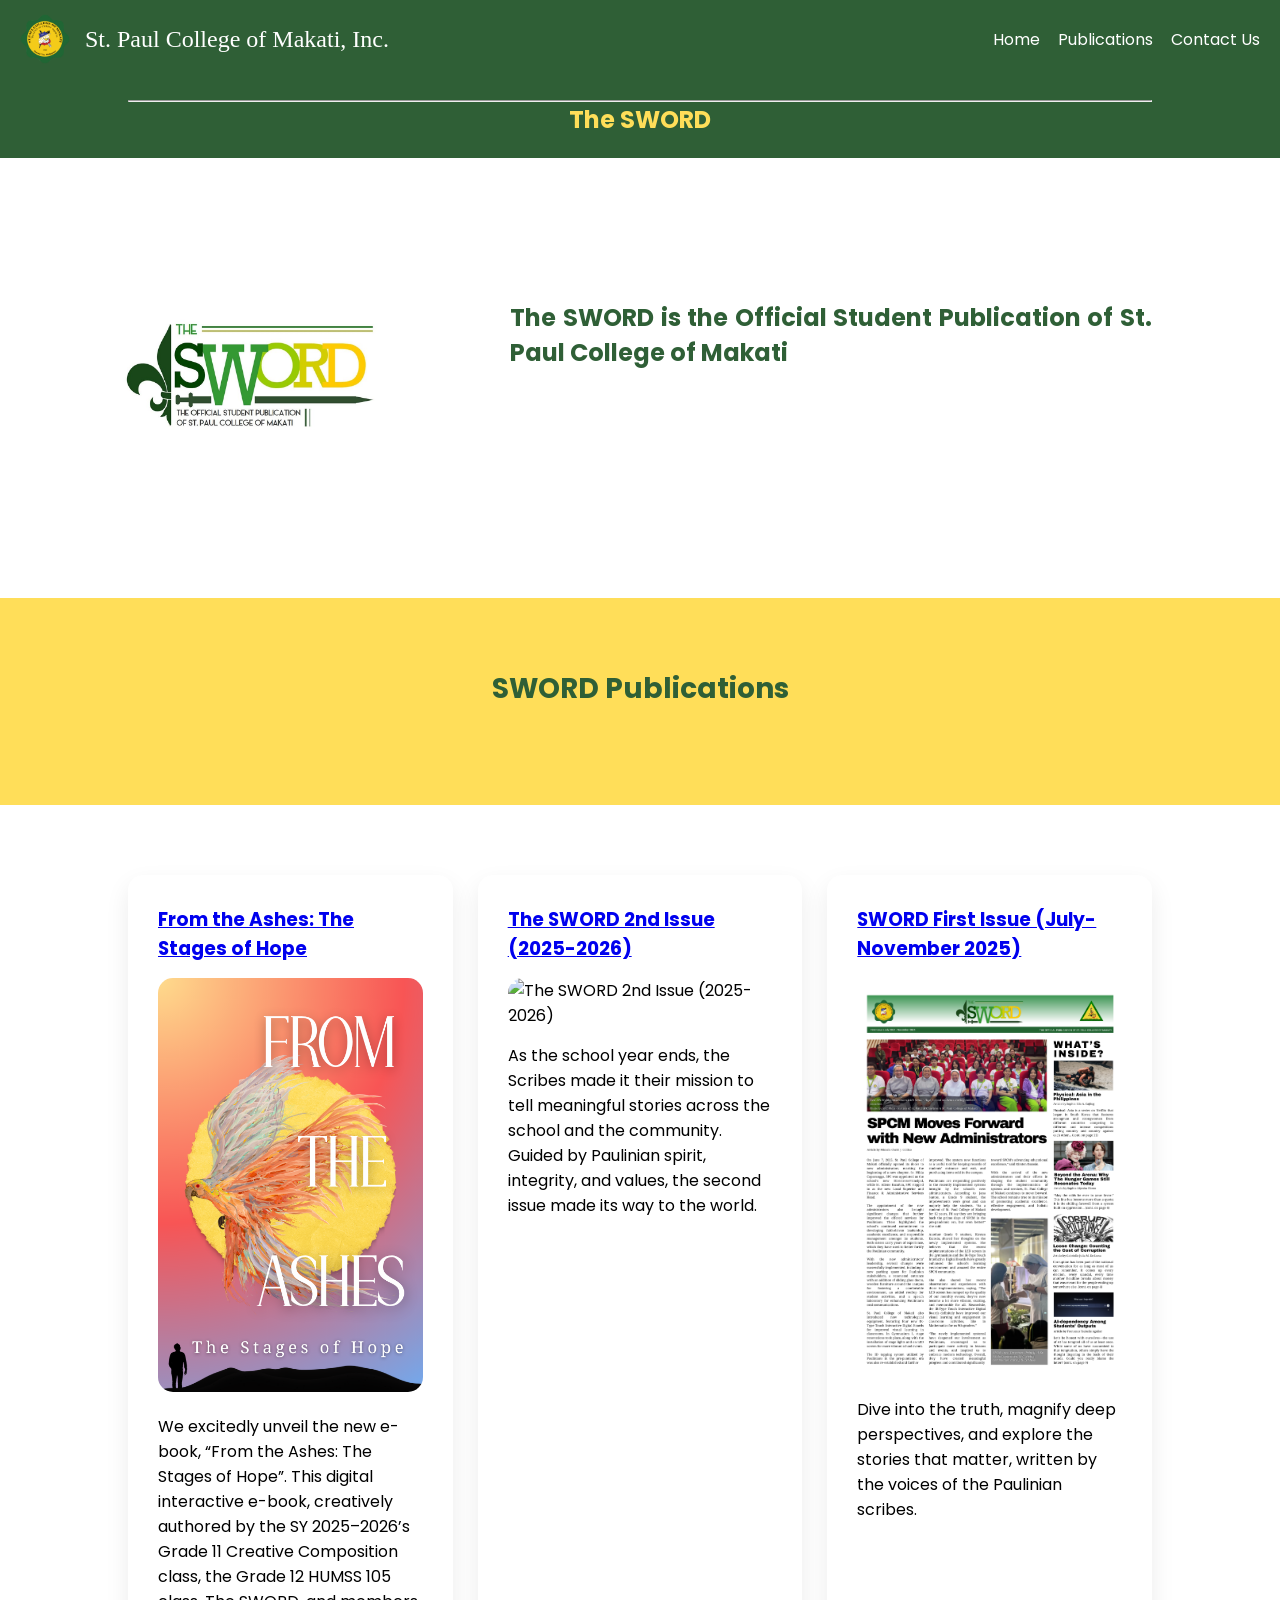
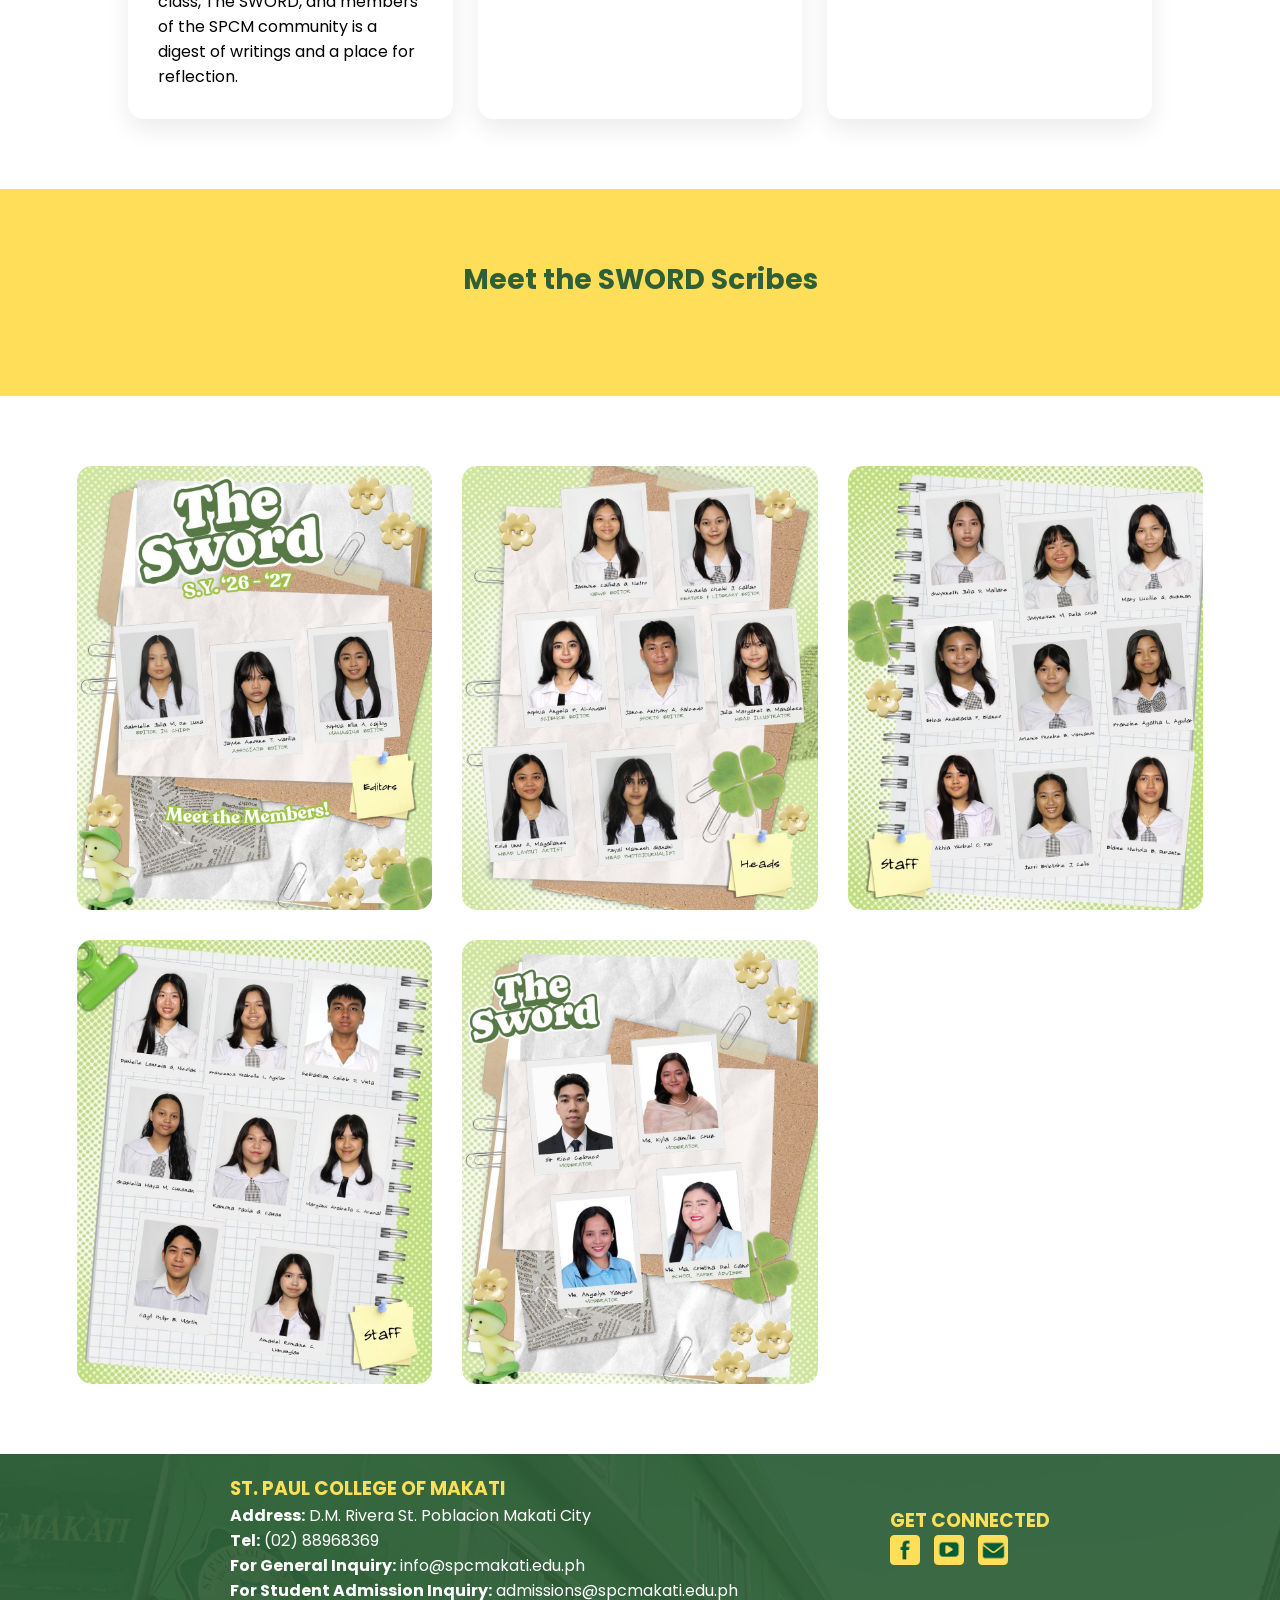
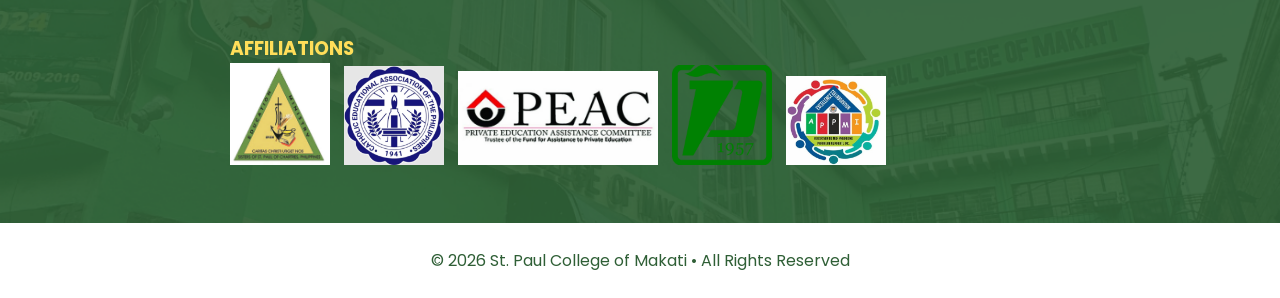
==== index.html @ dee48c4f "Update" ====
<!DOCTYPE html>
<html lang="en">

<head>
    <link rel="shortcut icon" href="images/Logos/SPCM_logo.png" type="image/png">
    <meta charset="UTF-8">
    <meta name="viewport" content="width=device-width, initial-scale=1.0">
    <title>ST. PAUL COLLEGE OF MAKATI</title>

    <link href="https://cdn.jsdelivr.net/npm/fullcalendar@6.1.11/index.global.min.css" rel="stylesheet">
    <script src="https://cdn.jsdelivr.net/npm/fullcalendar@6.1.11/index.global.min.js"></script>
    <link href="https://fonts.googleapis.com/css2?family=Poppins:wght@300;400;500;600;700&display=swap"
        rel="stylesheet">
    <link rel="stylesheet" href="css/slidescrollimages.css">
    <link rel="stylesheet" href="css/navbar.css">
    <link rel="stylesheet" href="css/main.css">
    <link rel="stylesheet" href="css/calendar.css">
    <script src="js/slidescrollimages.js" defer></script>
    <script src="js/slidescrollimages.js" defer></script>
    <script type="module" src="js/calendar.js" defer></script>
    <script src="js/main.js" defer></script>

</head>

<body>

    <nav>

        <div class="logo">
            <img src="images/Logos/SPCM_logo.png" alt="St. Paul College of Makati Logo">
            <a href="#">
                <h2 class="spcmnav">St. Paul College of Makati, Inc.</h2>
            </a>
        </div>

        <div class="menu-toggle" onclick="toggleMenu()">
            ☰
        </div>

        <ul class="navUL">
            <li><a href="#">Home</a></li>
            
            <li><a href="index.html">Publications</a></li>
            
            <li><a href="Contact.html">Contact Us</a></li>
        </ul>

    </nav>

    <section class="greenbg topsection">
        <hr>
        <h1 class="textyellow centertext">The SWORD</h1>
    </section>

    <section class="sectionflex_seal">
        <div class="image-container_seal">
            <img src="images/Logos/SWORD.jpg" class="imgseal_seal" alt="The School Seal">
        </div>

        <h1 class="textgreen_seal">The SWORD is the Official Student Publication of St. Paul College of Makati </h1>
    </section>

    <section class="yellowbg">
        <h3 class="maincaption textgreen">SWORD Publications</h3>
    </section>

    <section>
        <div class="cards">

            <div class="card">
                <h3><a href="./sword/CCOM_E-BOOK.html">From the Ashes: The Stages of Hope</a></h3>
                <img class="card-sisters-img" src="sword/CCOM_E-BOOK/1.png" alt="From The Ashes">
                <p>We excitedly unveil the new e-book, “From the Ashes: The Stages of Hope”. This digital interactive
                    e-book, creatively authored by the SY 2025–2026’s Grade 11 Creative Composition class, the Grade 12
                    HUMSS 105 class, The SWORD, and members of the SPCM community is a digest of writings and a place
                    for reflection. </p>
            </div>

            <div class="card">
                <h3><a href="./sword/The_SWORD_2nd_Issue_25-26.html">The SWORD 2nd Issue (2025-2026)</a></h3>
                <img class="card-sisters-img" src="sword/The_SWORD_2nd_Issue_'25-'26/1.png"
                    alt="The SWORD 2nd Issue (2025-2026)">
                <p>As the school year ends, the Scribes made it their mission to tell meaningful stories across the
                    school and the community. Guided by Paulinian spirit, integrity, and values, the second issue made
                    its way to the world.</p>
            </div>

            <div class="card">
                <h3><a href="./sword/The_SWORD_First_Issue_25-26.html">SWORD First Issue (July-November 2025)</a></h3>
                <img class="card-sisters-img" src="sword/The_SWORD_First_Issue_'25-'26/1.png"
                    alt="SWORD First Issue (July-November 2025) ">
                <p>Dive into the truth, magnify deep perspectives, and explore the stories that matter, written by the
                    voices of the Paulinian scribes.</p>
            </div>

        </div>
    </section>

    <section class="yellowbg">
        <h3 class="maincaption textgreen">Meet the SWORD Scribes</h3>
    </section>

    <section class="sword-scribes-section">

        <div class="sword-gallery">

            <img src="images/sword_team/meet-the-sword-1.jpg"
                class="sword-gallery-img" alt="SWORD Scribes 1">

            <img src="images/sword_team/meet-the-sword-2.jpg"
                class="sword-gallery-img" alt="SWORD Scribes 2">

            <img src="images/sword_team/meet-the-sword-3.jpg"
                class="sword-gallery-img" alt="SWORD Scribes 3">

            <img src="images/sword_team/meet-the-sword-4.jpg"
                class="sword-gallery-img" alt="SWORD Scribes 4">

            <img src="images/sword_team/meet-the-sword-5.jpg"
                class="sword-gallery-img" alt="SWORD Scribes 5">

        </div>

    </section>

    <!-- IMAGE POPUP -->
    <div id="swordImagePopup" class="sword-popup">

        <span class="sword-popup-close">&times;</span>

        <img class="sword-popup-content" id="swordPopupImage">

    </div>

    <section class="greenbg footersection">

        <div class="leftfooter">
            <h3 class="textyellow">ST. PAUL COLLEGE OF MAKATI</h3>
            <p><b>Address:</b> D.M. Rivera St. Poblacion Makati City</p>

            <p><b>Tel:</b> 
(02) 88968369</p>

            <p><b>For General Inquiry:</b> info@spcmakati.edu.ph</p>

            <p><b>For Student Admission Inquiry:</b> admissions@spcmakati.edu.ph</p>
        </div>

        <div class="rightfooter">
            <h3 class="textyellow">GET CONNECTED</h3>
            <a href="https://www.facebook.com/spcmakati.edu" target="_blank"><img src="images/Logos/facebook.png"
                    alt="Facebook Logo" class="imgfooter"></a>
            <a href="https://www.youtube.com/@StPaulCollegeofMakati" target="_blank"><img src="images/Logos/youtube.png"
                    alt="YouTube Logo" class="imgfooter"></a>
            <a href="mailto:info@spcmakati.edu.ph" target="_blank"><img src="images/Logos/email.png" alt="Email Logo"
                    class="imgfooter"></a>
        </div>

        <div class="leftfooter">
            <h3 class="textyellow">AFFILIATIONS</h3>
            <a href="https://www.spcem.edu.ph/" target="_blank"><img src="images/Logos/affiliations/spcemlogo.jpg"
                    alt="SPCEM Logo" class="imgfooterlogo"></a>
            <a href="https://ceap.org.ph/" target="_blank"><img src="images/Logos/affiliations/ceaplogo.jpeg"
                    alt="CEAP Logo" class="imgfooterlogo"></a>
            <a href="https://peac.org.ph/" target="_blank"><img src="images/Logos/affiliations/peaclogo.jpeg"
                    alt="PEAC Logo" class="imgfooterlogo2"></a>
            <a href="https://paascu.org.ph/" target="_blank"><img src="images/Logos/affiliations/paasculogo.png"
                    alt="PAASCU Logo" class="imgfooterlogo"></a>
            <a href="https://www.facebook.com/groups/152310618460764/" target="_blank"><img
                    src="images/Logos/affiliations/appmlogo.jpeg" alt="APPM Logo" class="imgfooterlogo"></a>
        </div>

    </section>

    <footer>

        © 2026 St. Paul College of Makati • All Rights Reserved

    </footer>

</body>

</html>
---- css/slidescrollimages.css ----
/* Carousel Section */

.carousel-wrapper{
    width:100%;
    padding:70px 8%;
    background:#f5f7fb;
}

.carousel-title{
    text-align:center;
    font-size:40px;
    color:#000000;
    margin-bottom:40px;
}

.slideshow-container{
    position:relative;
    max-width:1100px;
    margin:auto;
    overflow:hidden;
    border-radius:20px;
    box-shadow:0 12px 35px rgba(0,0,0,.15);
}

.mySlides{
    display:none;
}

.carouselimg{
    width:100%;
    height:600px;
    object-fit:cover;
    display:block;
}

.carouselimg_wide{
    width:100%;
    height:300px;
    object-fit:cover;
    display:block;
}

.text{
    position:absolute;
    bottom:0;
    width:100%;
    padding:20px;
    background:rgba(0,0,0,.45);
    color:white;
    text-align:center;
    font-size:18px;
}

.numbertext{
    position:absolute;
    top:15px;
    left:15px;
    color:white;
    background:rgba(0,0,0,.5);
    padding:8px 14px;
    border-radius:20px;
}

.prev,
.next{
    cursor:pointer;
    position:absolute;
    top:50%;
    transform:translateY(-50%);
    color:white;
    font-size:34px;
    font-weight:bold;
    padding:18px;
    background:rgba(0,0,0,.3);
    transition:.3s;
}

.prev{
    left:0;
    border-radius:0 5px 5px 0;
}

.next{
    right:0;
    border-radius:5px 0 0 5px;
}

.prev:hover,
.next:hover{
    background:rgba(0,0,0,.7);
}

.dot{
    cursor:pointer;
    height:15px;
    width:15px;
    margin:0 5px;
    background:#bbb;
    border-radius:50%;
    display:inline-block;
    transition:.3s;
}

.active,
.dot:hover{
    background:#000000;
}

.fade{
    animation:fade .8s;
}

@keyframes fade{
    from{opacity:.4;}
    to{opacity:1;}
}

@media (max-width:768px){

    .carouselimg{
        height:200px;
    }

    .carousel-title{
        font-size:30px;
    }

}
---- css/navbar.css ----
/* Navbar container */
.navbar {
    background: #2f5f36;
    color: white;
    display: flex;
    justify-content: space-between;
    align-items: center;
    padding: 18px 60px;
    position: sticky;
    top: 0;
    z-index: 100;
}

/* Links inside the navbar */
.navbar a {
    color: white;
    text-decoration: none;
    font-weight: 500;
    transition: .3s;
}

/* The dropdown container */
.dropdown {
    float: left;
    overflow: hidden;
}

/* Dropdown button */
.dropdown .dropbtn {
    font-size: 16px;
    border: none;
    outline: none;
    color: white;
    background-color: inherit;
    font-family: inherit;
    /* Important for vertical align on mobile phones */
    margin: 0;
    /* Important for vertical align on mobile phones */
}

/* Add a red background color to navbar links on hover */
.navbar a:hover,
.dropdown:hover .dropbtn {
    color: #ffd54f;
}

/* Dropdown content (hidden by default) */
.dropdown-content {
    display: none;
    position: absolute;
    background-color: #f9f9f9;
    min-width: 160px;
    box-shadow: 0px 8px 16px 0px rgba(0, 0, 0, 0.2);
    z-index: 1;
}

/* Links inside the dropdown */
.dropdown-content a {
    float: none;
    color: black;
    padding: 12px 16px;
    text-decoration: none;
    display: block;
    text-align: left;
}

/* Add a grey background color to dropdown links on hover */
.dropdown-content a:hover {
    background-color: #ddd;
}

/* Show the dropdown menu on hover */
.dropdown:hover .dropdown-content {
    display: block;
}
---- css/main.css ----
@font-face {
    font-family: 'Arial Narrow';
    src:
        url('/fonts/arialnarrow.ttf') format('truetype');
    font-weight: normal;
    font-style: normal;
}

* {
    margin: 0;
    padding: 0;
    box-sizing: border-box;
    font-family: 'Poppins', sans-serif;
}

/* Navigation */

nav {
    background: #2f5f36;
    color: white;
    display: flex;
    justify-content: space-between;
    align-items: center;
    padding: 14px 20px;
    position: sticky;
    top: 0;
    z-index: 100;
    font-size: 5px I !important;
    font-family: 'Arial Narrow', Arial, sans-serif !important;
}

.logo {
    display: flex;
    align-items: center;
    gap: 15px;
}

.logo img {
    width: 50px;
}

.logo h2 {
    font-family: "Old English Text MT", "Gothic", serif;
    font-size: 24px;
    font-weight: 10;
}

nav ul {
    display: flex;
    list-style: none;
    gap: 18px;
}

nav a {
    color: white;
    text-decoration: none;
    font-weight: 400;
    transition: .3s;
}

nav a:hover {
    color: #ffd54f;
}

/* Make dropdown position relative */
.dropdown-content {
    position: absolute;
    background: white;
    min-width: 230px;
    display: none;
    z-index: 1000;
}

.dropdown:hover .dropdown-content {
    display: block;
}

/* Sub Dropdown */

.sub-dropdown {
    position: relative;
}

.sub-dropbtn {
    width: 100%;
    border: none;
    background: white;
    color: #2f5f36;
    text-align: left;
    padding: 12px 18px;
    cursor: pointer;
    font-size: 15px;
}

.sub-dropbtn:hover {
    background: #f2f2f2;
}

.sub-dropdown-content {
    display: none;
    position: absolute;
    top: 0;
    left: 100%;
    min-width: 230px;
    background: white;
    box-shadow: 0 4px 10px rgba(0, 0, 0, .15);
}

.sub-dropdown:hover .sub-dropdown-content {
    display: block;
}

.sub-dropdown-content a {
    display: block;
    padding: 12px 18px;
    color: #000000;
    text-decoration: none;
}

.sub-dropdown-content a:hover {
    background: #f5f5f5;
}

/* ===========================
   MOBILE NAVIGATION
=========================== */

.menu-toggle {
    display: none;
    font-size: 30px;
    color: white;
    cursor: pointer;
    user-select: none;
}

@media (max-width:768px) {

    nav {
        position: relative;
        flex-direction: row;
        justify-content: space-between;
        align-items: center;
        padding: 12px 20px;
    }

    .logo h2 {
        font-size: 16px !important;
    }

    .logo img {
        width: 40px;
    }

    .menu-toggle {
        display: block;
    }

    .navUL {
        display: none;
        position: absolute;
        top: 100%;
        left: 0;
        width: 100%;
        background: #2f5f36;
        flex-direction: column;
        gap: 0;
        padding: 10px 0;
        z-index: 999;
    }

    .navUL.active {
        display: flex;
    }

    .navUL li {
        width: 100%;
        text-align: left;
    }

    .navUL li a,
    .dropbtn {
        display: block;
        width: 100%;
        padding: 15px 20px;
        color: white;
        background: transparent;
        border: none;
        text-align: left;
    }

    .navUL li a:hover,
    .dropbtn:hover {
        background: rgba(255, 255, 255, .1);
    }

    .dropdown {
        width: 100%;
    }

    .dropdown-content {
        position: static;
        display: none;
        background: #25502d;
        box-shadow: none;
        width: 100%;
    }

    .dropdown.active .dropdown-content {
        display: block;
    }

    .dropdown-content a {
        padding-left: 40px;
    }
}

@media (max-width:768px) {

    .sub-dropdown-content {
        position: static;
        display: none;
        box-shadow: none;
        background: #25502d;
        width: 100%;
    }

    .sub-dropdown.active .sub-dropdown-content {
        display: block;
    }

    .sub-dropdown-content a {
        padding-left: 60px;
        color: #25502d;
    }

    .sub-dropbtn {
        background: #25502d;
        color: #ffd54f;
    }

    .sub-dropbtn {
        width: 100%;
        background: transparent;
        color: white;
        border: none;
        text-align: left;
        padding: 15px 20px;
    }

    .sub-dropbtn:hover,
    .sub-dropbtn:focus,
    .sub-dropbtn:active {
        background: rgba(255, 255, 255, .1);
        color: #ffd54f;
    }
}

/* Hero */

.hero {
    height: 90vh;
    background: url("../images/SPCM_Background.png") center/cover;
    display: flex;
    justify-content: center;
    align-items: center;
    text-align: center;
    color: #2f5f36;
}

.hero h1 {
    font-size: 58px;
    margin-bottom: 20px;
}

.hero p {
    font-size: 22px;
    margin-bottom: 35px;
}

.hero button {
    padding: 15px 40px;
    border: none;
    background: #f7d034;
    color: #25502d;
    font-size: 18px;
    border-radius: 40px;
    cursor: pointer;
    transition: .3s;
}

.hero button:hover {
    transform: scale(1.05);
}

/* Sections */

section {
    padding: 70px 10%;
}

.topsection {
    padding: 20px 10%;
    min-height: 80px;
    display: flex;
    flex-direction: column;
    justify-content: center;
}

.sectionflex {
    display: flex;
    gap: 40px;
    align-items: center;
    flex-wrap: wrap;
}

.paddingleft {
    padding-left: 50%;
}

.paddingtext {
    padding-right: 15%;
    padding-left: 15%;
}

.texright {
    text-align: right;
}

.maincaption {
    font-size: 28px;
    line-height: 1.5;
    margin-bottom: 25px;
    text-align: center;
}

.mainp {
    font-size: 18px;
    line-height: 1.8;
    margin-bottom: 25px;
    text-align: center;
}

.title {
    text-align: center;
    margin-bottom: 45px;
    color: #000000;
    font-size: 38px;
}

.textgreen {
    color: #2f5f36 !important;
}

.textyellow {
    color: #ffde59 !important;
}

.textwhite {
    color: #ffffff !important;
}

.centertext {
    text-align: center !important;
}

.yellowbg {
    background: #ffde59;
}

.greenbg {
    background: #2f5f36;
}

.bold_italic {
    font-weight: bold;
    font-style: italic;
}

.imgseal {
    width: 300px;
}

.text_big {
    font-size: 17px;
}

.cursivetext {
    font-family: "Lucida Handwriting", cursive;
    text-align: center;
    font-size: 40px;
}

.orgIMG {
    width: 100%;
}

/* Cards */

.cards {
    display: grid;
    grid-template-columns: repeat(auto-fit, minmax(250px, 1fr));
    gap: 25px;
}

.card {
    background: white;
    border-radius: 15px;
    padding: 30px;
    box-shadow: 0 10px 25px rgba(0, 0, 0, .08);
    transition: .3s;
}

.card:hover {
    transform: translateY(-10px);
}

.card h3 {
    margin-bottom: 15px;
    color: #000000;
}

.card-sisters-img {
    width: 100%;
    border-radius: 15px;
    margin-bottom: 15px;
}

.card-sisters-img-fill {
    width: 100%;
    height: 300px;
    border-radius: 15px;
    margin-bottom: 15px;
    object-fit: fill;
}

/* Principal */

.message {
    display: flex;
    gap: 40px;
    align-items: center;
    flex-wrap: wrap;
}

.message img {
    width: 280px;
    border-radius: 20px;
    box-shadow: 0 10px 20px rgba(0, 0, 0, .15);
}

.message-text {
    flex: 1;
}

.message-text h2 {
    color: #000000;
    margin-bottom: 15px;
}

/* Events */

.events {
    background: #2f5f36;
    color: white;
}

.events .title {
    color: white;
}

.event-list {
    display: grid;
    grid-template-columns: repeat(auto-fit, minmax(280px, 1fr));
    gap: 20px;
}

.event {
    background: rgba(255, 255, 255, .1);
    padding: 25px;
    border-radius: 12px;
}

footer {
    background: #ffffff;
    color: #2f5f36;
    text-align: center;
    padding: 25px;
}

.footersection {
    display: flex;
    justify-content: space-between;
    align-items: center;
    flex-wrap: wrap;
    padding: 20px 10%;
    color: white;
    background-image: url("../images/SPCM_School_Background2.png");
    background-size: cover;
}

.leftfooter {
    text-align: left;
    padding-left: 10%;
    padding-bottom: 3%;
}

.rightfooter {
    text-align: left;
    padding-right: 10%;
    padding-bottom: 3%;
}

.imgfooter {
    width: 30px;
    margin-right: 10px;
}

.imgfooterlogo {
    width: 100px;
    margin-right: 10px;
}

.imgfooterlogo2 {
    width: 200px;
    margin-right: 10px;
}

@media(max-width:768px) {

    .hero h1 {
        font-size: 40px;
    }

    nav {
        flex-direction: column;
        gap: 20px;
    }

    nav ul {
        flex-wrap: wrap;
        justify-content: center;
    }

}

/* for the seal.html */
.sectionflex_seal {
    display: flex;
    align-items: flex-start;
    gap: 30px;
}

.image-container_seal {
    display: flex;
    flex-direction: column;
    align-items: center;
    width: 250px;
}

.imgseal_seal {
    width: 300px;
    height: auto;
}

.image-container_seal h6 {
    margin-top: 10px;
    text-align: center;
}

.textgreen_seal {
    padding-top: 7%;
    padding-left: 10%;
    color: #2f5f36 !important;
    flex: 1;
    margin: 0;
    text-align: justify;
}

/* Mobile layout for Seal page */
@media (max-width: 768px) {

    .sectionflex_seal {
        flex-direction: column;
        align-items: center;
        text-align: center;
        gap: 20px;
    }

    .image-container_seal {
        width: 100%;
        align-items: center;
    }

    .imgseal_seal {
        width: 220px;
        max-width: 100%;
        height: auto;
    }

    .textgreen_seal {
        padding: 0;
        width: 100%;
        font-size: 12px;
        line-height: 1.4;
    }
}

/* YOUTUBE EMBED */
.video-container {
    position: relative;
    padding-bottom: 56.25%;
    /* 16:9 aspect ratio */
    height: 0;
    overflow: hidden;
    max-width: 100%;
    background: #000;
    border-radius: 8px;
}

/* Make iframe fill the container */
.video-container iframe {
    position: absolute;
    top: 0;
    left: 0;
    width: 100%;
    height: 100%;
    border: 0;
}

/* DOWNLOAD FILES */
.pdf-container {
    width: 90%;
    max-width: 1200px;
    margin: 40px auto;

    display: grid;
    grid-template-columns: repeat(2, 1fr);
    gap: 30px;
}

.pdf-card {
    background: #fff;
    padding: 20px;
    border-radius: 10px;
    box-shadow: 0 4px 10px rgba(0, 0, 0, .15);
    text-align: center;
}

.pdf-card h3 {
    color: #145A32;
    margin-bottom: 15px;
}

.pdf-card iframe {
    width: 100%;
    height: 350px;
    /* Smaller preview */
    border: 1px solid #ccc;
    border-radius: 8px;
}

.download-btn {
    display: inline-block;
    margin-top: 15px;
    padding: 10px 20px;
    background: #ffde59;
    color: #fff;
    text-decoration: none;
    border-radius: 6px;
    font-weight: 600;
    transition: 0.3s;
}

.download-btn:hover {
    background: #ffd943;
}

/* Mobile View */
@media (max-width:768px) {
    .pdf-container {
        grid-template-columns: 1fr;
    }

    .pdf-card iframe {
        height: 300px;
    }
}

/* CONTACT MAPS */
.location-row {
    display: flex;
    gap: 20px;
    align-items: stretch;
}

.location-column {
    flex: 1;
}

.location-column img,
.location-column iframe {
    width: 100%;
    height: 450px;
    display: block;
    border: 0;
    border-radius: 10px;
}

.location-column img {
    object-fit: cover;
    /* or "contain" if you don't want any cropping */
}

/* POSTERS */
.location-column-poster {
    flex: 1;
}

.location-column-poster img,
.location-column-poster iframe {
    width: 90%;
    display: block;
    border: 0;
    border-radius: 10px;
}

.location-column-poster img {
    object-fit: cover;
    /* or "contain" if you don't want any cropping */
}

/* Mobile */
@media (max-width: 768px) {
    .location-row {
        flex-direction: column;
    }

    .location-column img,
    .location-column iframe {
        height: 300px;
    }
}

/* GUIDANCE IMG */
.guidanceIMG {
    width: 600px;
    height: auto;
}

@media (max-width: 768px) {
    .guidanceIMG {
        width: 300px;
        height: auto;
    }
}

/* CAMPUS MAP */
.campus-map-img {
    width: 100%;
    height: auto;
    max-width: 1200px;
    margin: 0 auto;
    display: block;
}

.padding-right {
    font-family: Arial, Helvetica, sans-serif !important;
    font-size: 40px !important;
    margin-left: 44% !important;
    text-align: right !important;
    color: #2f5f36 !important;
}

.padding-bottom {
    margin-bottom: 20px;
}

/* ===========================
   ACCORDION / COLLAPSIBLE STYLES
=========================== */

/* Badge under Building Title */
.building-badge {
    background-color: #2f5f36;
    color: white;
    border: none;
    padding: 6px 16px;
    border-radius: 6px;
    font-weight: 600;
    font-size: 14px;
    margin-bottom: 20px;
    display: inline-block;
}

/* Accordion Container */
.accordion-container {
    background: #ffffff;
    border: 1px solid #e2e8f0;
    border-radius: 8px;
    box-shadow: 0 2px 6px rgba(0, 0, 0, 0.05);
    overflow: hidden;
    margin-top: 15px;
}

/* Individual Accordion Item */
.accordion-item {
    border-bottom: 1px solid #e2e8f0;
}

.accordion-item:last-child {
    border-bottom: none;
}

/* Header Styling */
.accordion-header {
    display: flex;
    align-items: center;
    padding: 16px 20px;
    font-weight: 500;
    font-size: 18px;
    color: #333333;
    cursor: pointer;
    list-style: none; /* Removes default disclosure triangle */
    user-select: none;
    background-color: #ffffff;
    transition: background-color 0.2s ease;
}

/* Remove default marker in Webkit browsers */
.accordion-header::-webkit-details-marker {
    display: none;
}

.accordion-header:hover {
    background-color: #f8fafc;
}

/* Square Icon (+ / -) */
.accordion-icon {
    position: relative;
    width: 16px;
    height: 16px;
    border: 1px solid #b0b8c1;
    border-radius: 2px;
    margin-right: 14px;
    display: inline-flex;
    align-items: center;
    justify-content: center;
    background: #ffffff;
    flex-shrink: 0;
}

/* Minus (-) horizontal line */
.accordion-icon::before {
    content: '';
    position: absolute;
    width: 8px;
    height: 2px;
    background-color: #718096;
}

/* Plus (+) vertical line */
.accordion-icon::after {
    content: '';
    position: absolute;
    width: 2px;
    height: 8px;
    background-color: #718096;
    transition: transform 0.2s ease;
}

/* When expanded: Hide vertical line to create a minus icon (-) */
details[open] > summary .accordion-icon::after {
    transform: scaleY(0);
}

/* Expandable Content Body */
.accordion-content {
    padding: 16px 20px 20px 50px;
    background-color: #ffffff;
    border-top: 1px solid #f0f0f0;
}

.accordion-content ul {
    list-style-type: disc;
    padding-left: 20px;
    margin: 0;
}

.accordion-content li {
    font-size: 16px;
    color: #2d3748;
    margin-bottom: 8px;
}

.accordion-content li:last-child {
    margin-bottom: 0;
}

/* ===========================
   INTERACTIVE MAP OVERLAY
=========================== */

/* Relative container to anchor absolute buttons */
.map-wrapper {
    position: relative;
    width: 100%;
    max-width: 1200px;
    margin: 0 auto;
}

.map-wrapper .campus-map-img {
    width: 100%;
    height: auto;
    display: block;
}

/* Semi-transparent Overlay Buttons */
.map-btn {
    position: absolute;
    background: rgba(47, 95, 54, 0.75); /* Semi-transparent Green (#2f5f36) */
    color: #ffffff;
    font-weight: 600;
    font-size: 13px;
    padding: 8px 14px;
    border-radius: 6px;
    border: 1px solid rgba(255, 255, 255, 0.6);
    text-decoration: none;
    box-shadow: 0 4px 10px rgba(0, 0, 0, 0.25);
    backdrop-filter: blur(2px); /* Subtle blur behind button */
    transition: all 0.25s ease;
    transform: translate(-50%, -50%); /* Centers anchor point */
    white-space: nowrap;
    z-index: 10;
}

.map-btn:hover {
    background: rgba(255, 222, 89, 0.95); /* Yellow highlight on hover */
    color: #2f5f36;
    border-color: #2f5f36;
    transform: translate(-50%, -55%) scale(1.05);
}

/* Individual Button Coordinates (Percentage-based relative to the image) */
.mbf-btn {
    top: 58%;
    left: 36%;
}

.madt-btn {
    top: 28%;
    left: 76%;
}

.mmm-btn {
    top: 36%;
    left: 53%;
}

.flc-btn {
    top: 28%;
    left: 38%;
}

.olc-btn {
    top: 23%;
    left: 64%;
}

.mmk-btn {
    top: 30%;
    left: 87%;
}

/* Mobile Responsiveness */
@media (max-width: 768px) {
    .map-btn {
        font-size: 10px;
        padding: 5px 8px;
        border-radius: 4px;
    }
}

.buildingIMG {
    width: 50%;
    height: auto;
    margin-top: 20px;
}

/* ===========================
   INTERACTIVE MAP OVERLAY
=========================== */

.map-wrapper {
    position: relative;
    width: 100%;
    max-width: 1200px;
    margin: 0 auto;
}

.map-wrapper .campus-map-img {
    width: 100%;
    height: auto;
    display: block;
}

/* Semi-Transparent Button Base */
.map-btn {
    position: absolute;
    background: rgba(47, 95, 54, 0.85); /* Semi-transparent Green */
    color: #ffffff;
    font-weight: 600;
    font-size: 13px;
    padding: 8px 14px;
    border-radius: 6px;
    border: 1px solid rgba(255, 255, 255, 0.7);
    text-decoration: none;
    backdrop-filter: blur(4px);
    transform: translate(-50%, -50%);
    white-space: nowrap;
    z-index: 10;
    
    /* Pulsating Animation */
    animation: pulse 2s infinite ease-in-out;
    transition: background 0.3s ease, border-color 0.3s ease, transform 0.3s ease;
}

/* Pause pulse & highlight on hover */
.map-btn:hover {
    animation: none;
    background: rgba(255, 222, 89, 0.95); /* Yellow on hover */
    color: #2f5f36;
    border-color: #2f5f36;
    transform: translate(-50%, -50%) scale(1.08);
    z-index: 99; /* Bring hovered button to front */
}

/* Keyframes for Pulsating Effect */
@keyframes pulse {
    0% {
        box-shadow: 0 0 0 0 rgba(47, 95, 54, 0.7);
    }
    70% {
        box-shadow: 0 0 0 12px rgba(47, 95, 54, 0);
    }
    100% {
        box-shadow: 0 0 0 0 rgba(47, 95, 54, 0);
    }
}

/* ===========================
   HOVER PREVIEW CARD
=========================== */

.building-preview {
    position: absolute;
    bottom: 125%; /* Positions preview above the button */
    left: 50%;
    transform: translateX(-50%) translateY(10px);
    width: 180px;
    background: #ffffff;
    border-radius: 8px;
    padding: 6px;
    box-shadow: 0 8px 20px rgba(0, 0, 0, 0.25);
    border: 1px solid #e2e8f0;
    
    /* Hidden state */
    opacity: 0;
    visibility: hidden;
    pointer-events: none;
    transition: opacity 0.3s ease, transform 0.3s ease, visibility 0.3s;
}

/* Arrow indicator under preview card */
.building-preview::after {
    content: '';
    position: absolute;
    top: 100%;
    left: 50%;
    transform: translateX(-50%);
    border-width: 6px;
    border-style: solid;
    border-color: #ffffff transparent transparent transparent;
}

.building-preview img {
    width: 100%;
    height: 100px;
    object-fit: cover;
    border-radius: 4px;
    display: block;
}

.building-preview p {
    font-size: 11px;
    color: #2f5f36;
    margin-top: 6px;
    margin-bottom: 2px;
    text-align: center;
    white-space: normal;
    font-weight: 600;
    line-height: 1.2;
}

/* Show preview card on hover */
.map-btn:hover .building-preview {
    opacity: 1;
    visibility: visible;
    transform: translateX(-50%) translateY(0);
}

/* Mobile Optimization */
@media (max-width: 768px) {
    .map-btn {
        font-size: 10px;
        padding: 4px 8px;
    }
    
    .building-preview {
        width: 130px;
    }

    .building-preview img {
        height: 70px;
    }
}

/* ===========================
   TABS STYLING
=========================== */

.lab-main-section {
    background-color: #ffffff !important;
    padding: 50px 10%;
}

.lab-tabs-container {
    width: 100%;
    margin-bottom: 30px;
    position: relative;
}

.lab-tabs-nav {
    display: flex;
    justify-content: flex-start;
    gap: 10px;
    flex-wrap: wrap;
    position: relative;
    z-index: 2;
}

.lab-tab-btn {
    background: #f2f2f2;
    border: none;
    border-bottom: 4px solid transparent;
    padding: 12px 24px;
    cursor: pointer;
    font-family: 'Poppins', sans-serif;
    font-size: 16px;
    font-weight: 600;
    color: #2f5f36;
    border-top-left-radius: 8px;
    border-top-right-radius: 8px;
    transition: all 0.3s ease;
}

.lab-tab-btn:hover {
    background: #2f5f36;
    color: #ffde59;
}

.lab-tab-btn.active {
    background: #2f5f36;
    color: #ffde59;
    border-bottom: 4px solid #ffde59;
}

.lab-tabs-divider {
    width: 100%;
    height: 3px;
    background-color: #2f5f36;
    position: relative;
    top: -3px;
    z-index: 1;
}

.lab-tab-content {
    display: none;
    background-color: #ffffff !important;
    padding: 20px 0;
    animation: labFadeIn 0.3s ease-in-out;
}

.lab-tab-content.active {
    display: block;
}

.lab-tab-content h1 {
    margin-bottom: 15px;
}

.lab-tab-content p {
    color: #333333 !important;
    font-size: 16px;
    line-height: 1.8;
}

@keyframes labFadeIn {
    from {
        opacity: 0;
        transform: translateY(5px);
    }
    to {
        opacity: 1;
        transform: translateY(0);
    }
}

@media (max-width: 768px) {
    .lab-tabs-nav {
        gap: 5px;
    }
    .lab-tab-btn {
        width: 100%;
        text-align: left;
        border-radius: 4px;
    }
    .lab-tabs-divider {
        display: none;
    }
}

/* SWORD Meet the Scribes pop up */
/* SWORD SCRIBES GALLERY */

.sword-scribes-section {
    padding: 70px 6%;
}

.sword-gallery {
    display: grid;
    grid-template-columns: repeat(3, 1fr);
    gap: 30px;
    align-items: center;
}

.sword-gallery-img {
    width: 100%;
    height: auto;
    border-radius: 15px;
    cursor: pointer;
    transition: transform 0.3s ease;
}

.sword-gallery-img:hover {
    transform: scale(1.03);
}

/* IMAGE POPUP */

.sword-popup {
    display: none;
    position: fixed;
    z-index: 9999;
    padding: 40px;
    left: 0;
    top: 0;
    width: 100%;
    height: 100%;
    background: rgba(0, 0, 0, 0.9);
    justify-content: center;
    align-items: center;
}

.sword-popup-content {
    max-width: 90%;
    max-height: 90vh;
    width: auto;
    height: auto;
    object-fit: contain;
    border-radius: 10px;
    animation: swordZoom 0.3s ease;
}

.sword-popup-close {
    position: absolute;
    top: 20px;
    right: 35px;
    color: white;
    font-size: 45px;
    font-weight: bold;
    cursor: pointer;
}

.sword-popup-close:hover {
    color: #ffde59;
}

@keyframes swordZoom {
    from {
        transform: scale(0.8);
        opacity: 0;
    }

    to {
        transform: scale(1);
        opacity: 1;
    }
}

/* MOBILE */

@media (max-width: 768px) {

    .sword-gallery {
        grid-template-columns: repeat(2, 1fr);
        gap: 15px;
    }

    .sword-scribes-section {
        padding: 35px 5%;
    }

    .sword-popup {
        padding: 15px;
    }

    .sword-popup-content {
        max-width: 100%;
        max-height: 85vh;
    }

    .sword-popup-close {
        top: 10px;
        right: 20px;
    }
}
---- css/calendar.css ----
.calendar-page{
    width:100%;
    padding:40px 8%;
    background:#f8fff4;
}

.calendar-container{
    width:100%;
    max-width:1400px;
    margin:auto;
}

.calendar-section{
    background:#fff;
    padding:25px;
    border-radius:15px;
    margin-bottom:25px;
    box-shadow:0 4px 12px rgba(0,0,0,.08);
    border-top:6px solid #fdd835;
}

.calendar-section h2{
    color:#1b5e20;
    margin-bottom:20px;
}

.calendar-button{
    background:#fdd835;
    color:#1b5e20;
    font-weight:bold;
    border:none;
    border-radius:8px;
    padding:12px 20px;
    cursor:pointer;
    transition:.25s;
}

.calendar-button:hover{
    background:#fbc02d;
}

input,
textarea{
    width:100%;
    padding:12px;
    margin-bottom:12px;
    border:2px solid #c8e6c9;
    border-radius:8px;
}

textarea{
    resize:vertical;
    min-height:120px;
}

.event-details{
    margin-bottom:25px;
    padding:20px;
    background:#fffde7;
    border-left:6px solid #fdd835;
    border-radius:12px;
    box-shadow:0 4px 12px rgba(0,0,0,.08);
}

.fc{
    font-family:'Poppins',sans-serif;
}

.fc-toolbar-title{
    color:#1b5e20;
}

.fc-button{
    background:#2e7d32 !important;
    border:none !important;
}

.fc-button:hover{
    background:#1b5e20 !important;
}

.fc-daygrid-event{
    background:#43a047 !important;
    border:none !important;
}
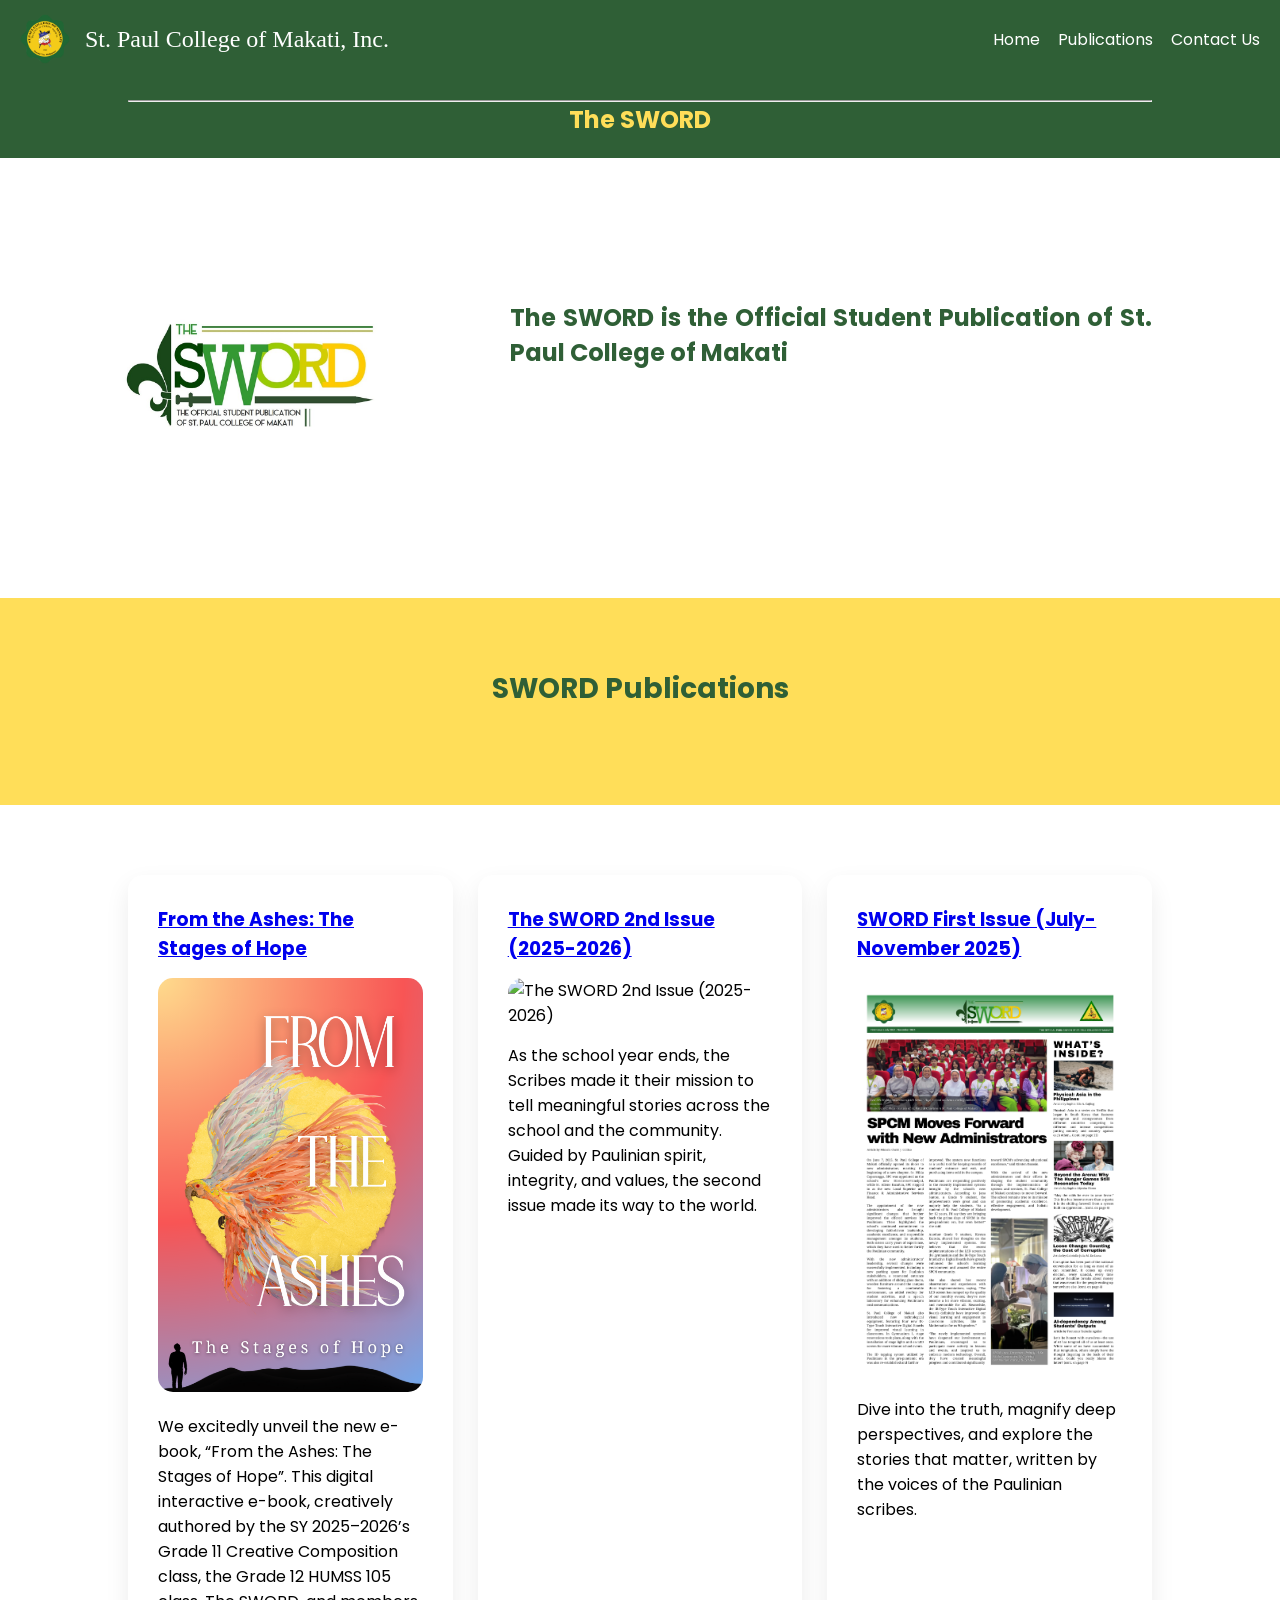
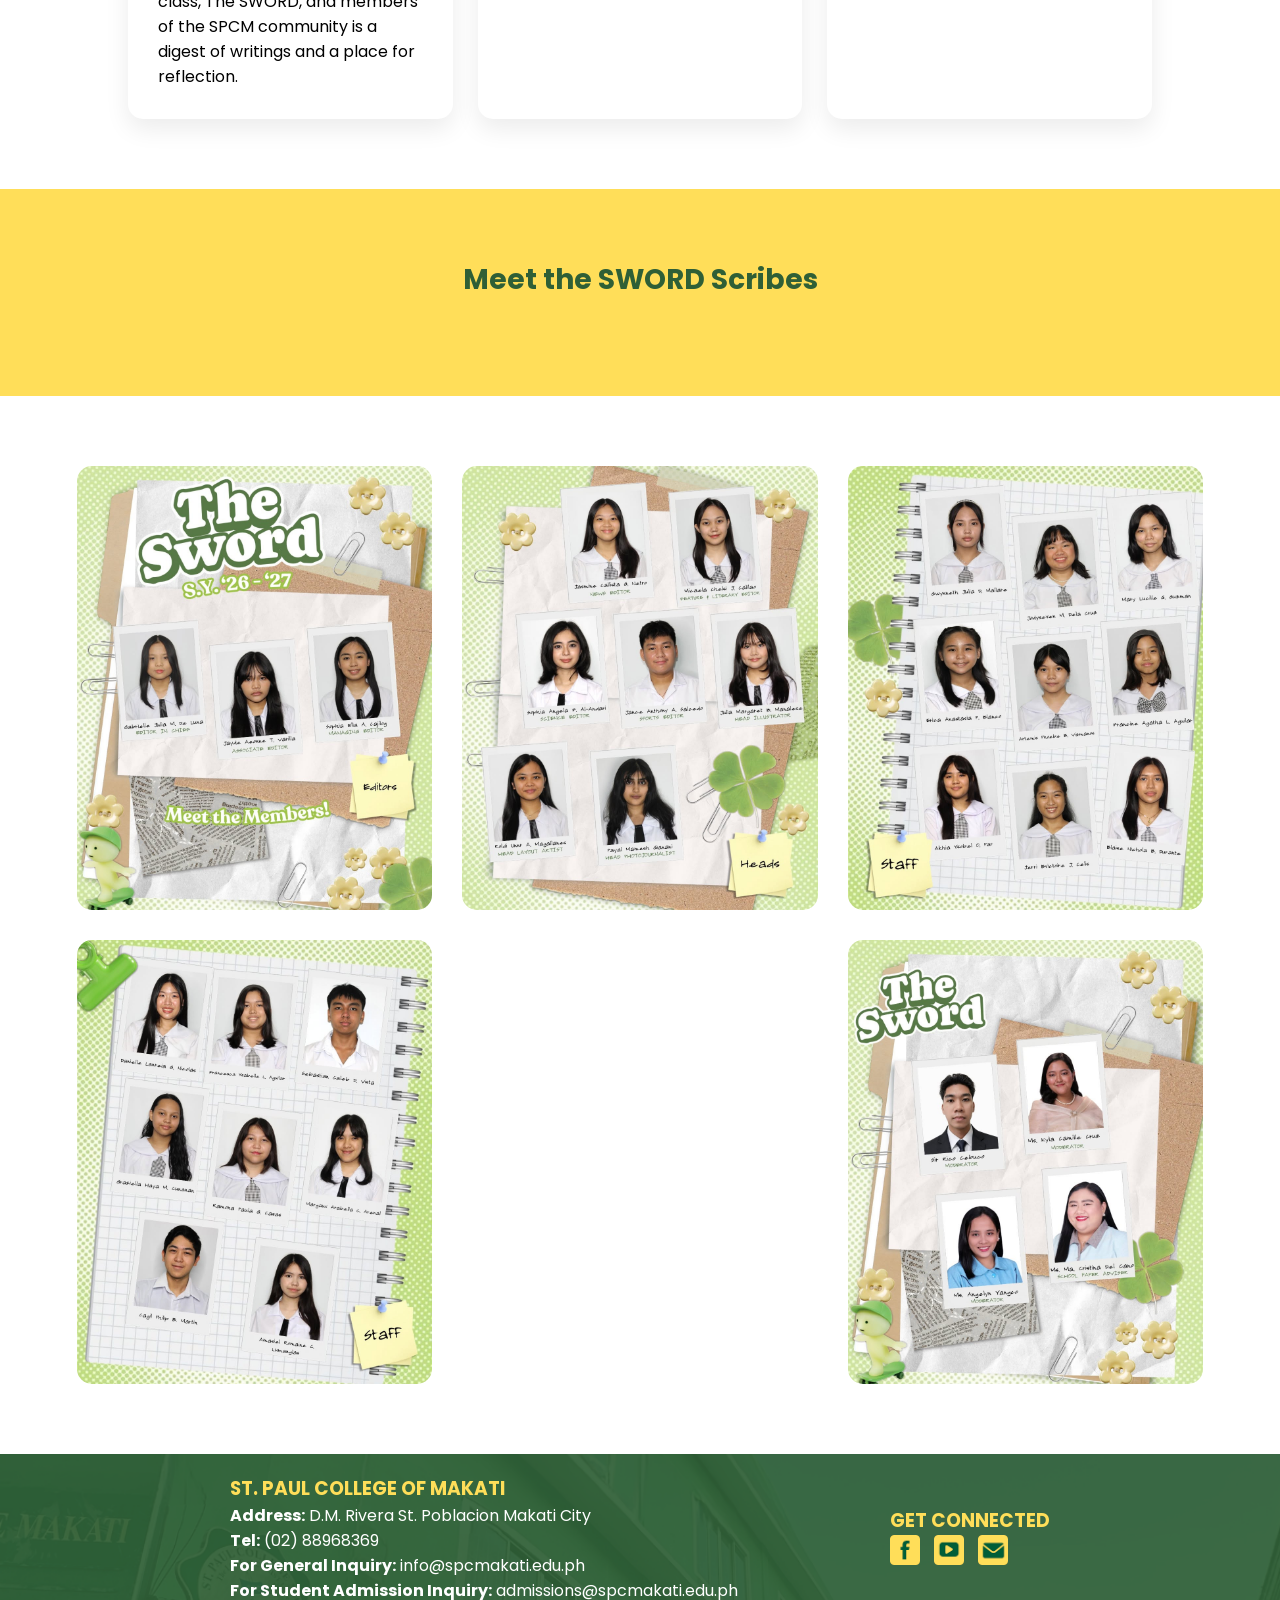
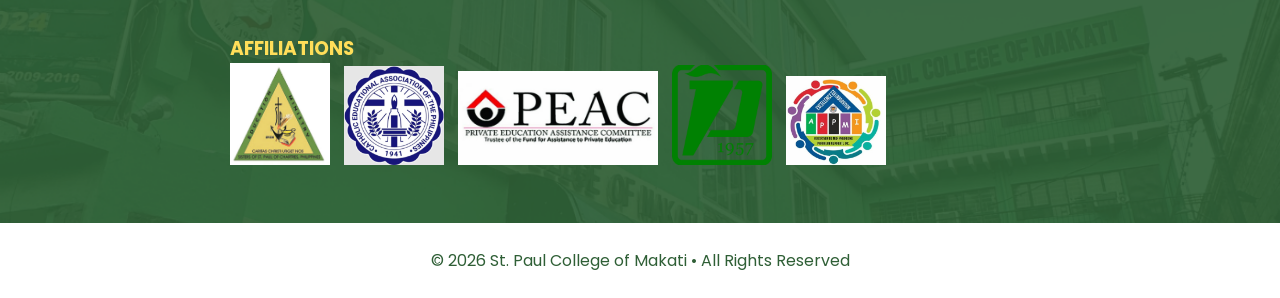
==== commit 47fd0b28: "Meet the Scribes update" ====
--- a/index.html
+++ b/index.html
@@ -116,6 +116,8 @@
             <img src="images/sword_team/meet-the-sword-4.jpg"
                 class="sword-gallery-img" alt="SWORD Scribes 4">
 
+            <p class="maincaption">      </p>    
+
             <img src="images/sword_team/meet-the-sword-5.jpg"
                 class="sword-gallery-img" alt="SWORD Scribes 5">
 
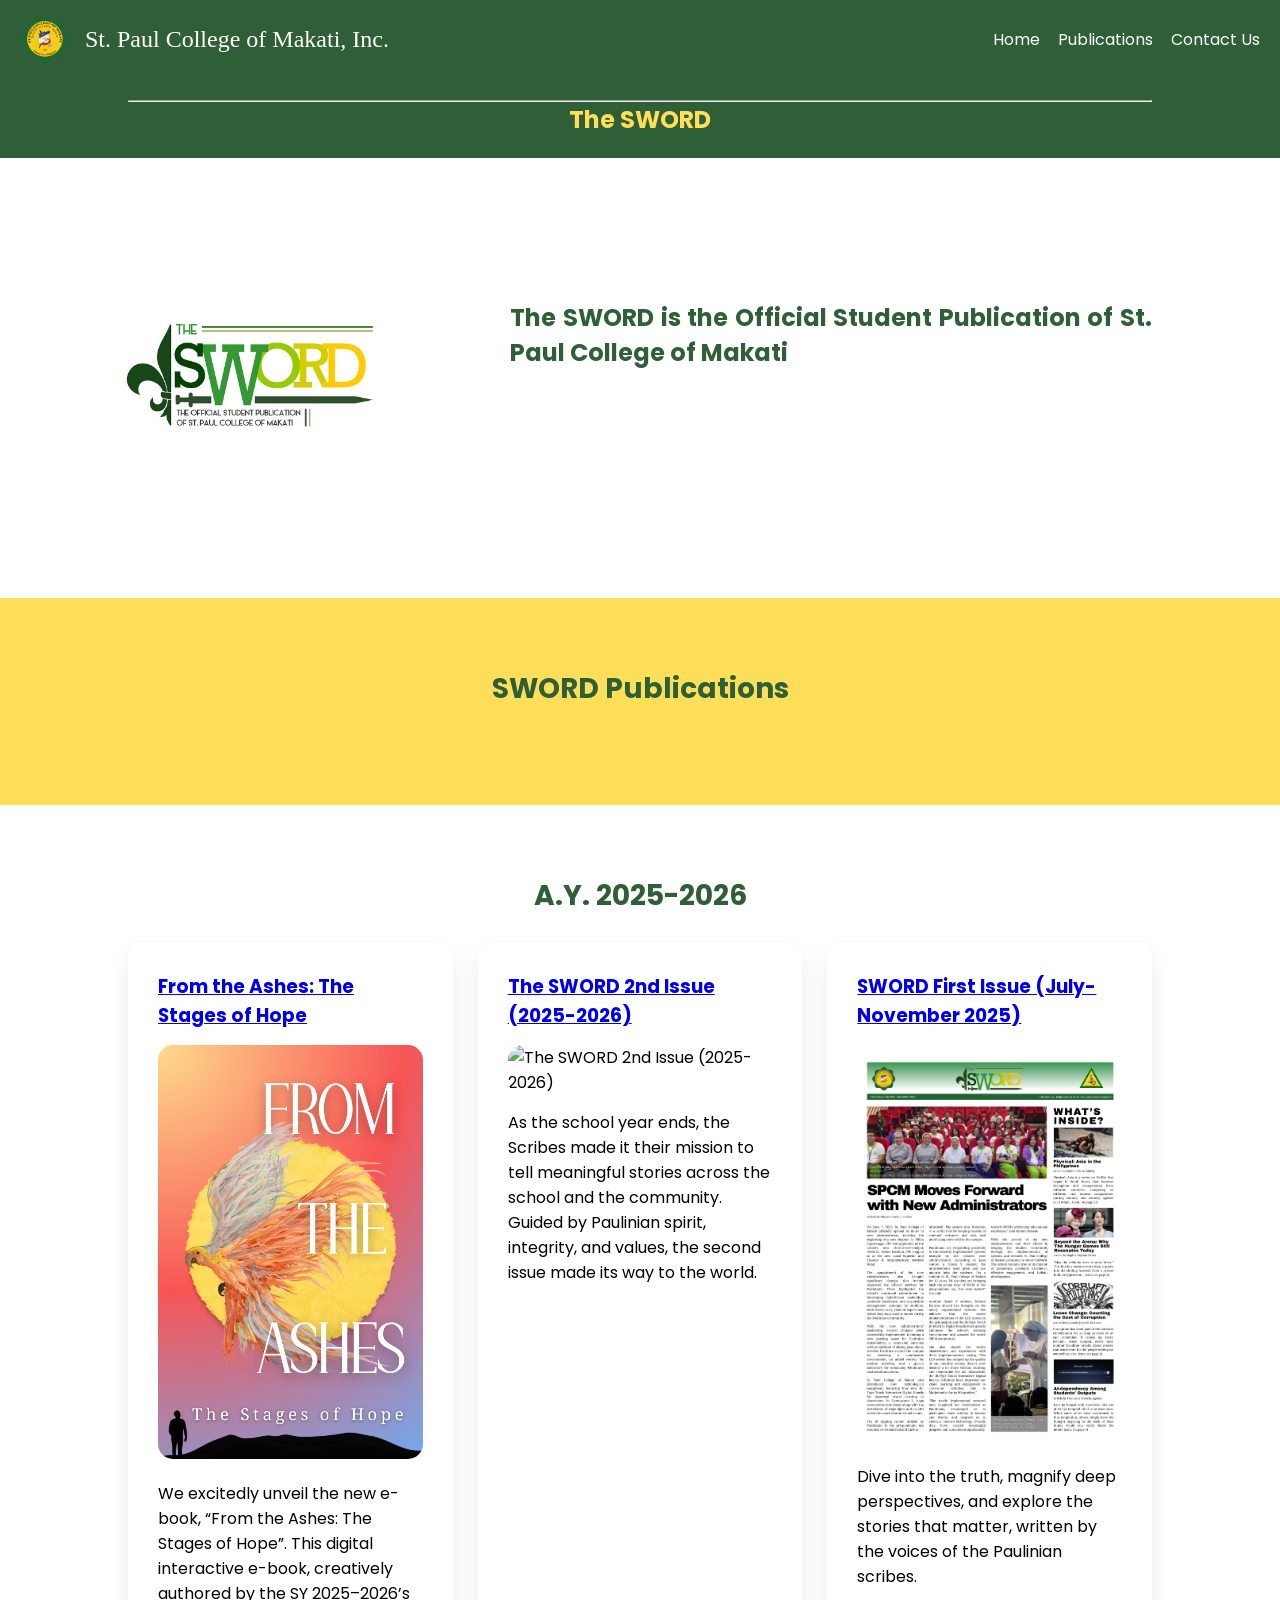
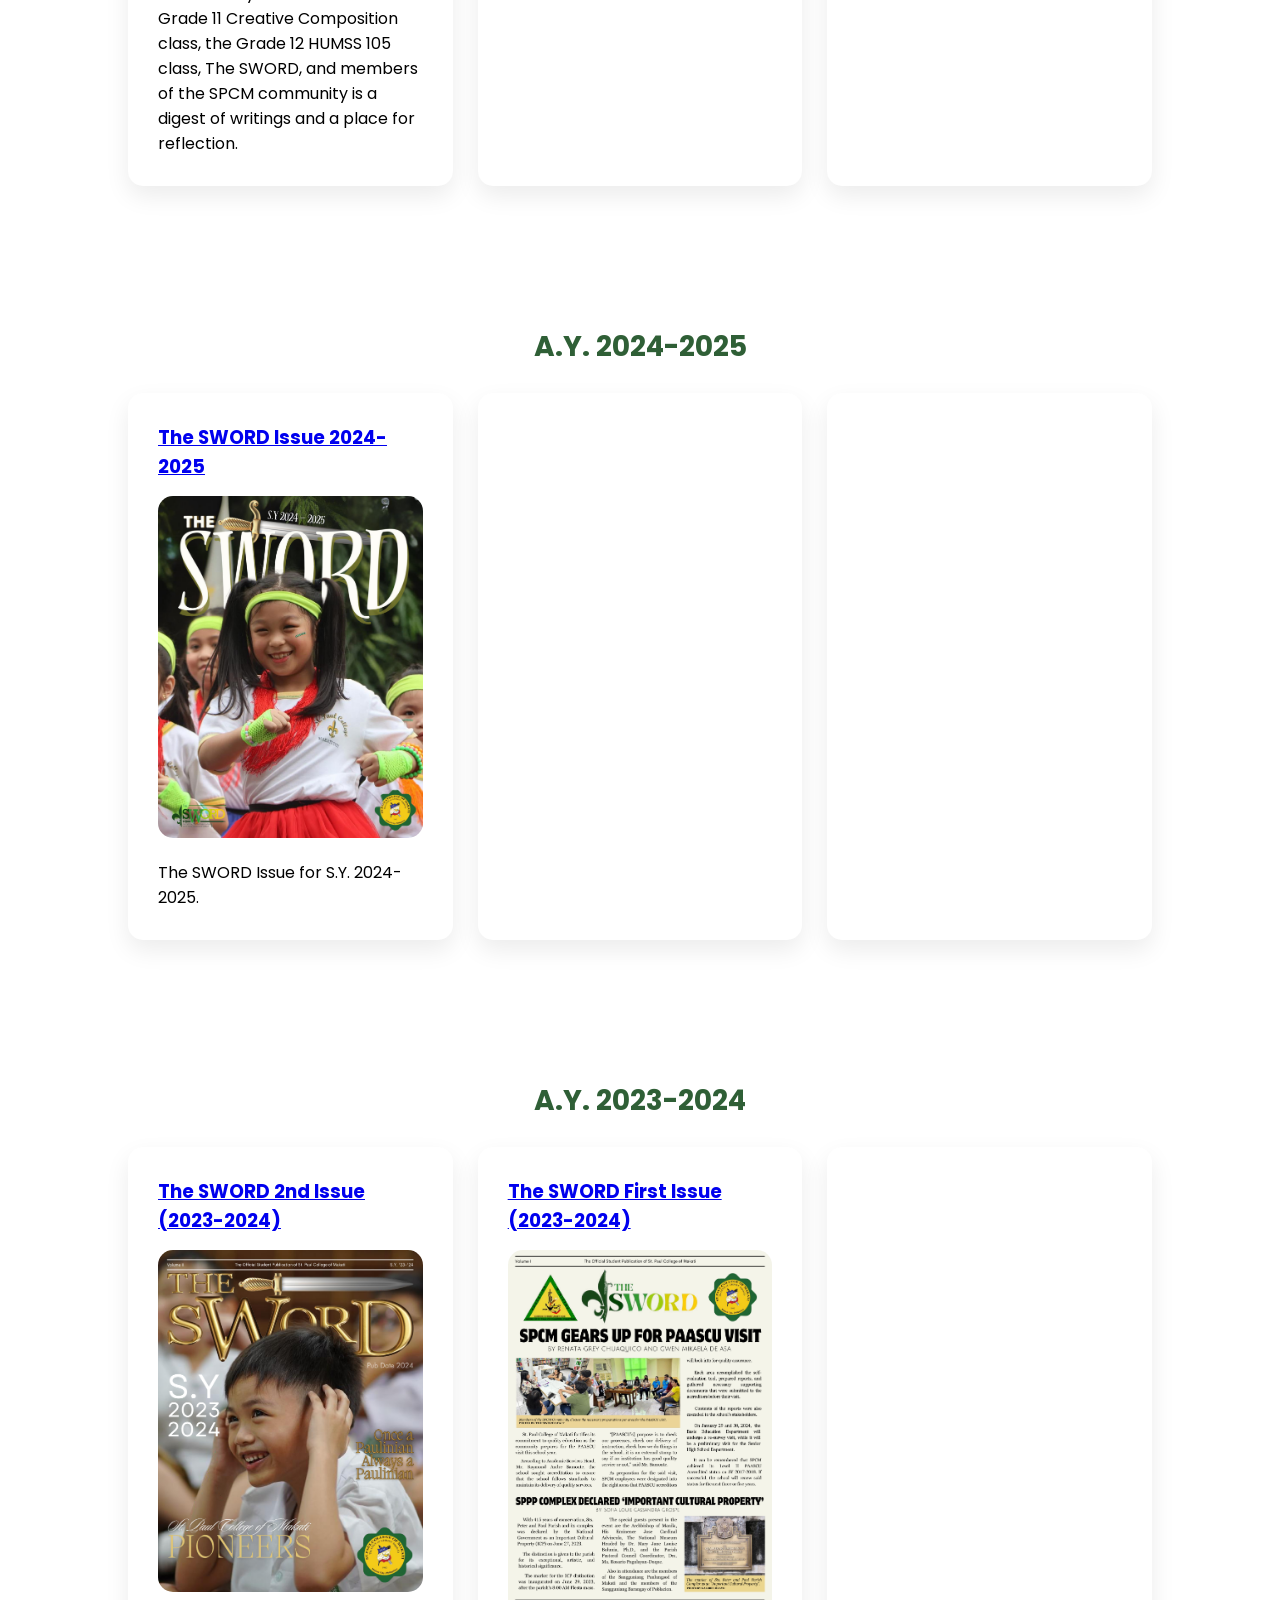
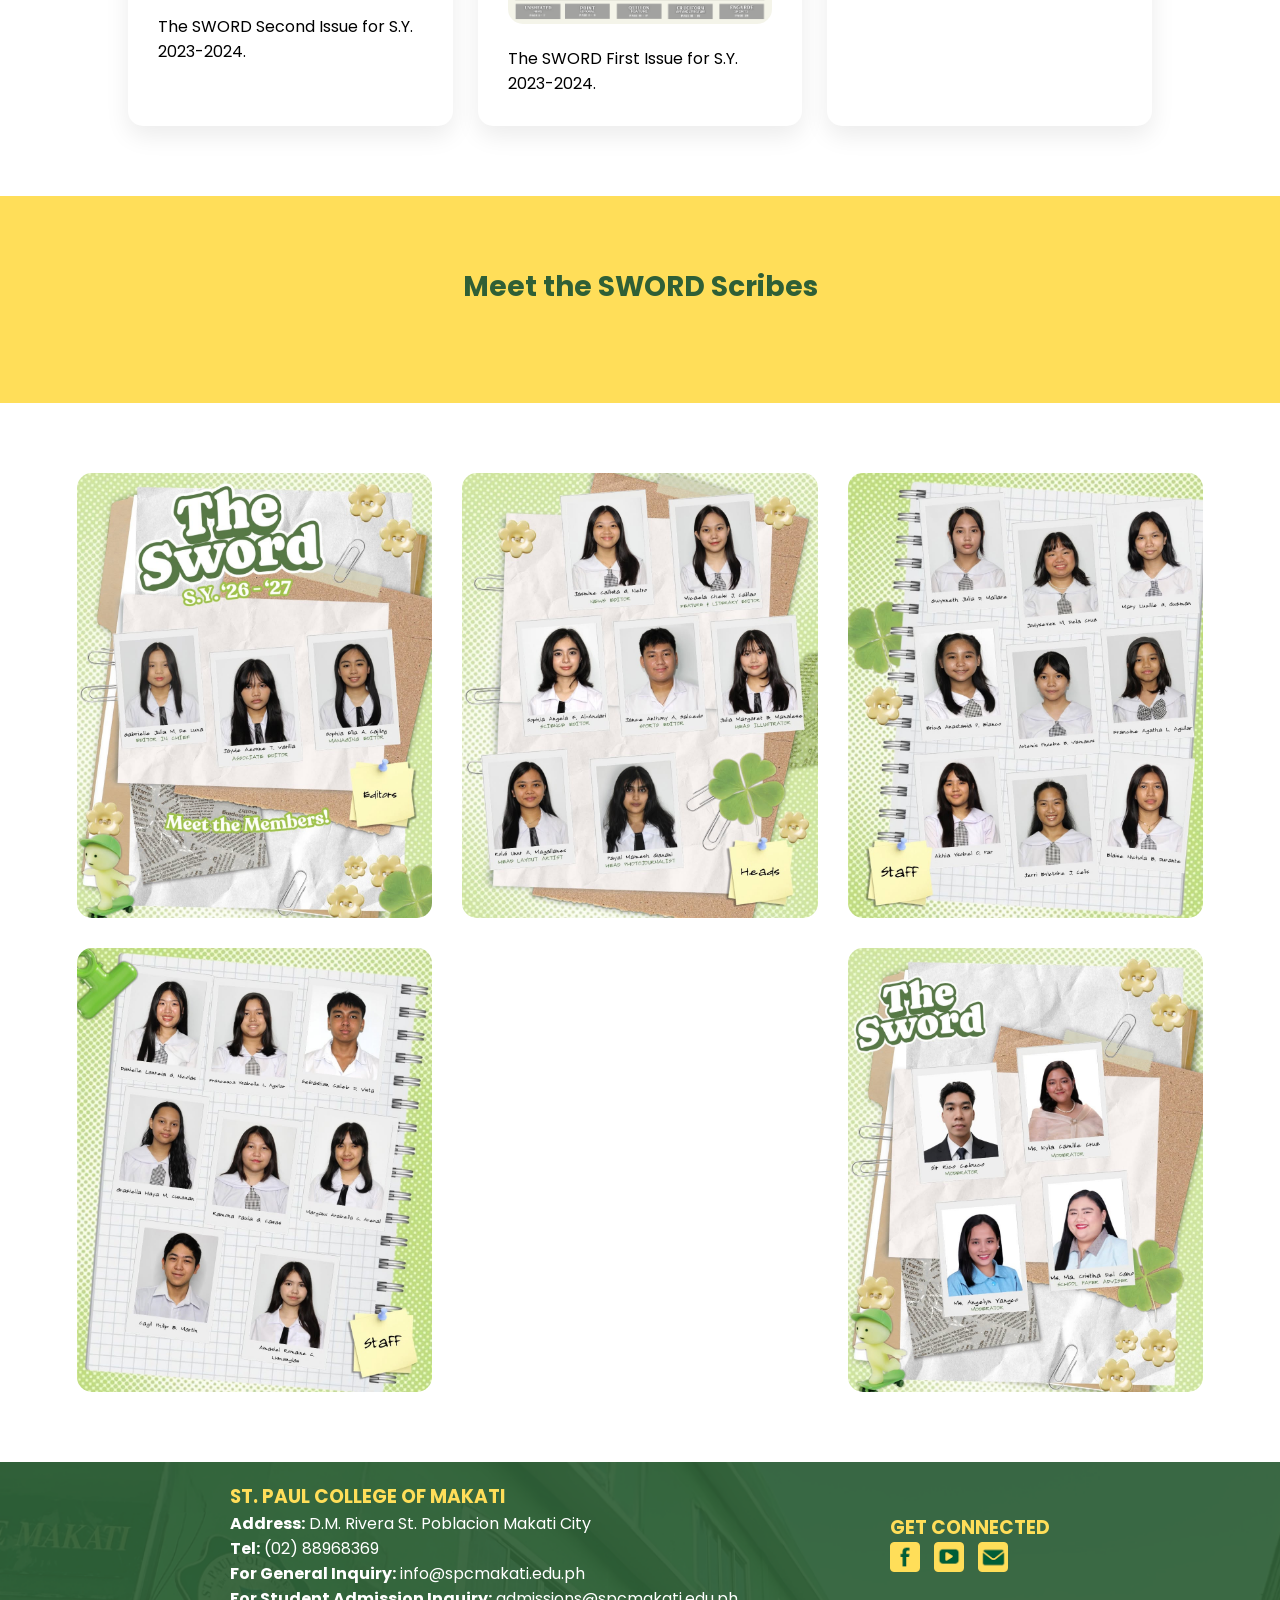
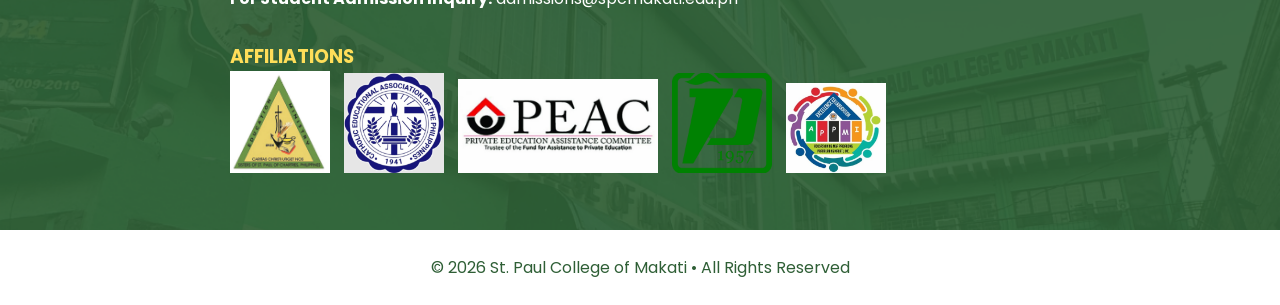
==== commit 0d81d10b: "SWORD Issues for 2023-2025" ====
--- a/index.html
+++ b/index.html
@@ -40,7 +40,7 @@
         <ul class="navUL">
             <li><a href="#">Home</a></li>
             
-            <li><a href="index.html">Publications</a></li>
+            <li><a href="index.html#publications">Publications</a></li>
             
             <li><a href="Contact.html">Contact Us</a></li>
         </ul>
@@ -60,11 +60,12 @@
         <h1 class="textgreen_seal">The SWORD is the Official Student Publication of St. Paul College of Makati </h1>
     </section>
 
-    <section class="yellowbg">
+    <section class="yellowbg" id="publications">
         <h3 class="maincaption textgreen">SWORD Publications</h3>
     </section>
 
     <section>
+        <h3 class="maincaption textgreen">A.Y. 2025-2026</h3>
         <div class="cards">
 
             <div class="card">
@@ -95,6 +96,44 @@
 
         </div>
     </section>
+
+    <section>
+        <h3 class="maincaption textgreen">A.Y. 2024-2025</h3>
+        <div class="cards">
+
+            <div class="card">
+                <h3><a href="./sword/The_SWORD_Issue_24-25.html">The SWORD Issue 2024-2025</a></h3>
+                <img class="card-sisters-img" src="sword/The_SWORD_Issue_24-25/1.png"
+                    alt="SWORD Issue (2024-2025)">
+                <p>The SWORD Issue for S.Y. 2024-2025.</p>
+            </div>
+
+            <div class="card"></div>
+            <div class="card"></div>
+
+        </div>
+    </section>
+
+    <section>
+        <h3 class="maincaption textgreen">A.Y. 2023-2024</h3>
+        <div class="cards">
+
+            <div class="card">
+                <h3><a href="./sword/The_SWORD_2nd_Issue_23-24.html">The SWORD 2nd Issue (2023-2024)</a></h3>
+                <img class="card-sisters-img" src="sword/The_SWORD_2nd_Issue_23-24/1.png" alt="The SWORD 2nd Issue 23-24">
+                <p>The SWORD Second Issue for S.Y. 2023-2024.</p>
+            </div>
+
+            <div class="card">
+                <h3><a href="./sword/The_SWORD_First_Issue_23-24.html">The SWORD First Issue (2023-2024)</a></h3>
+                <img class="card-sisters-img" src="sword/The_SWORD_First_Issue_23-24/1.png" alt="The SWORD First Issue 23-24">
+                <p>The SWORD First Issue for S.Y. 2023-2024.</p>
+            </div>
+
+            <div class="card"></div>
+
+        </div>
+    </section>    
 
     <section class="yellowbg">
         <h3 class="maincaption textgreen">Meet the SWORD Scribes</h3>
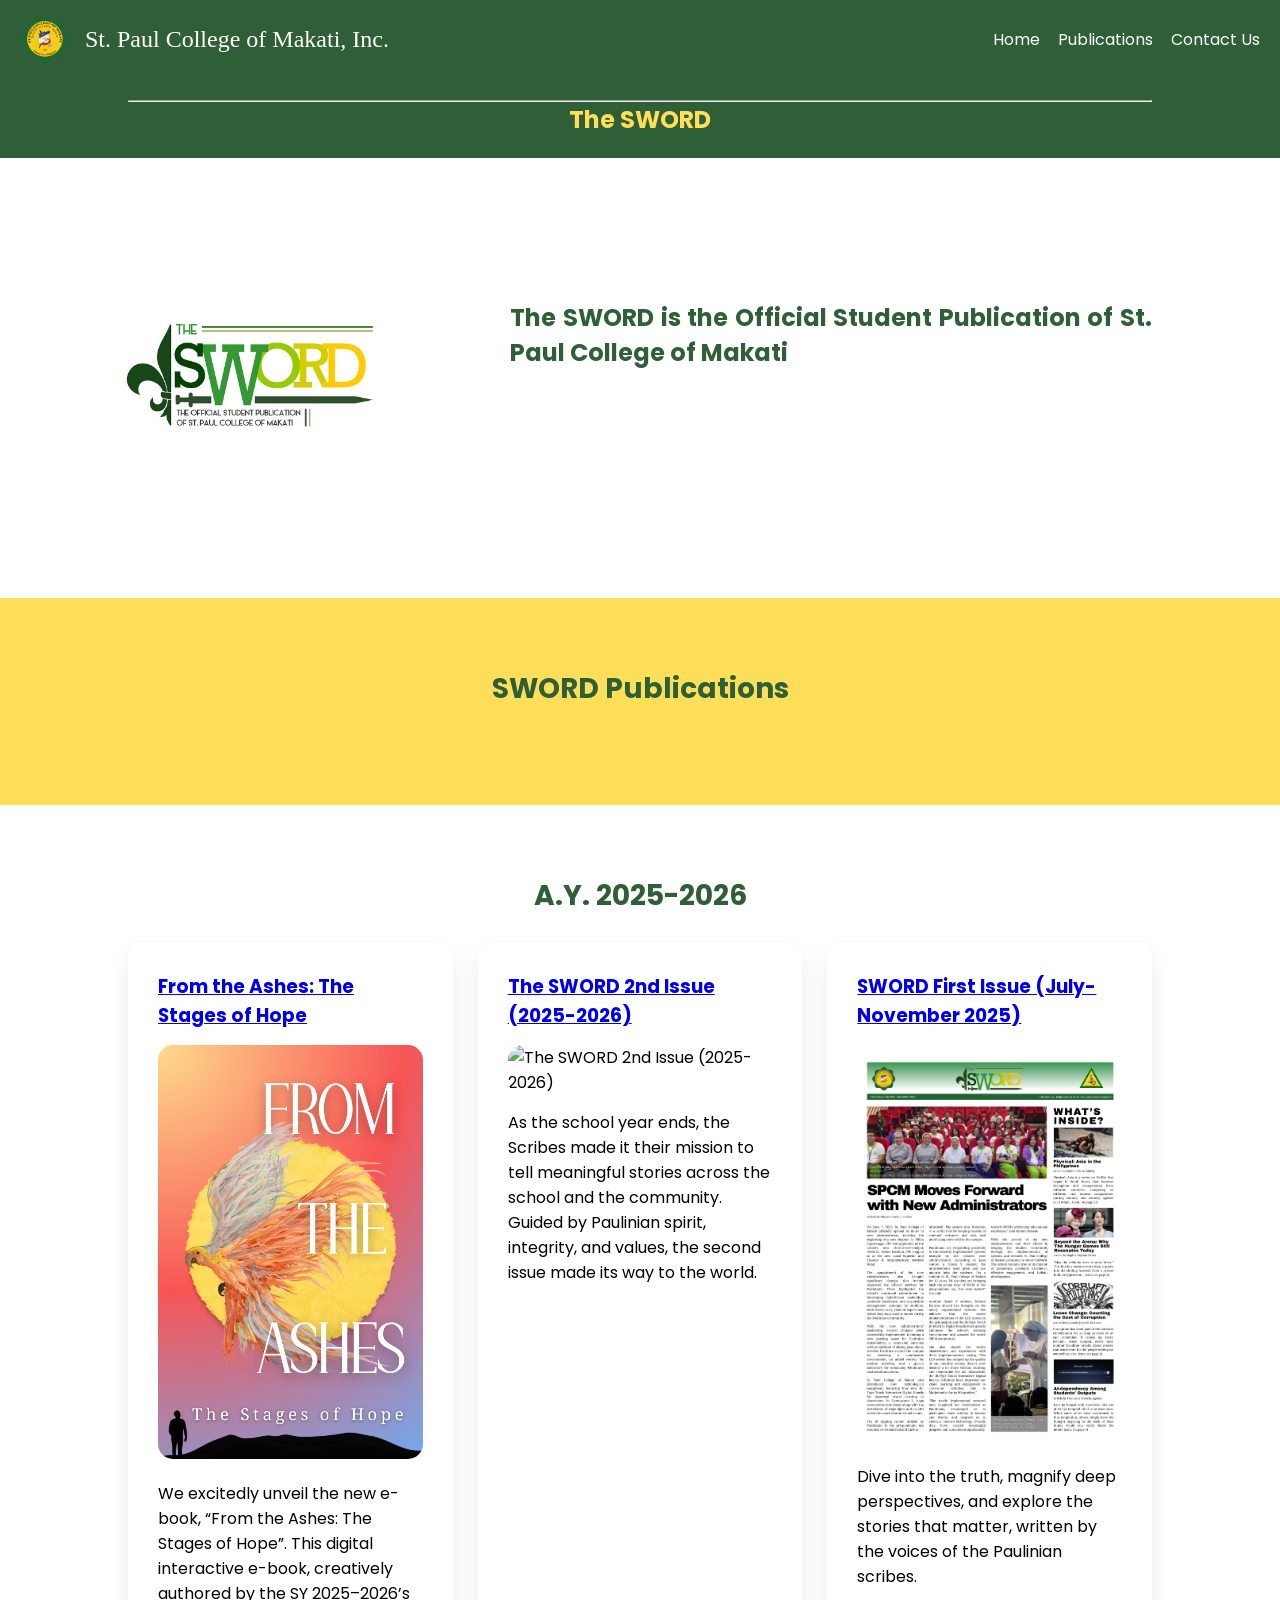
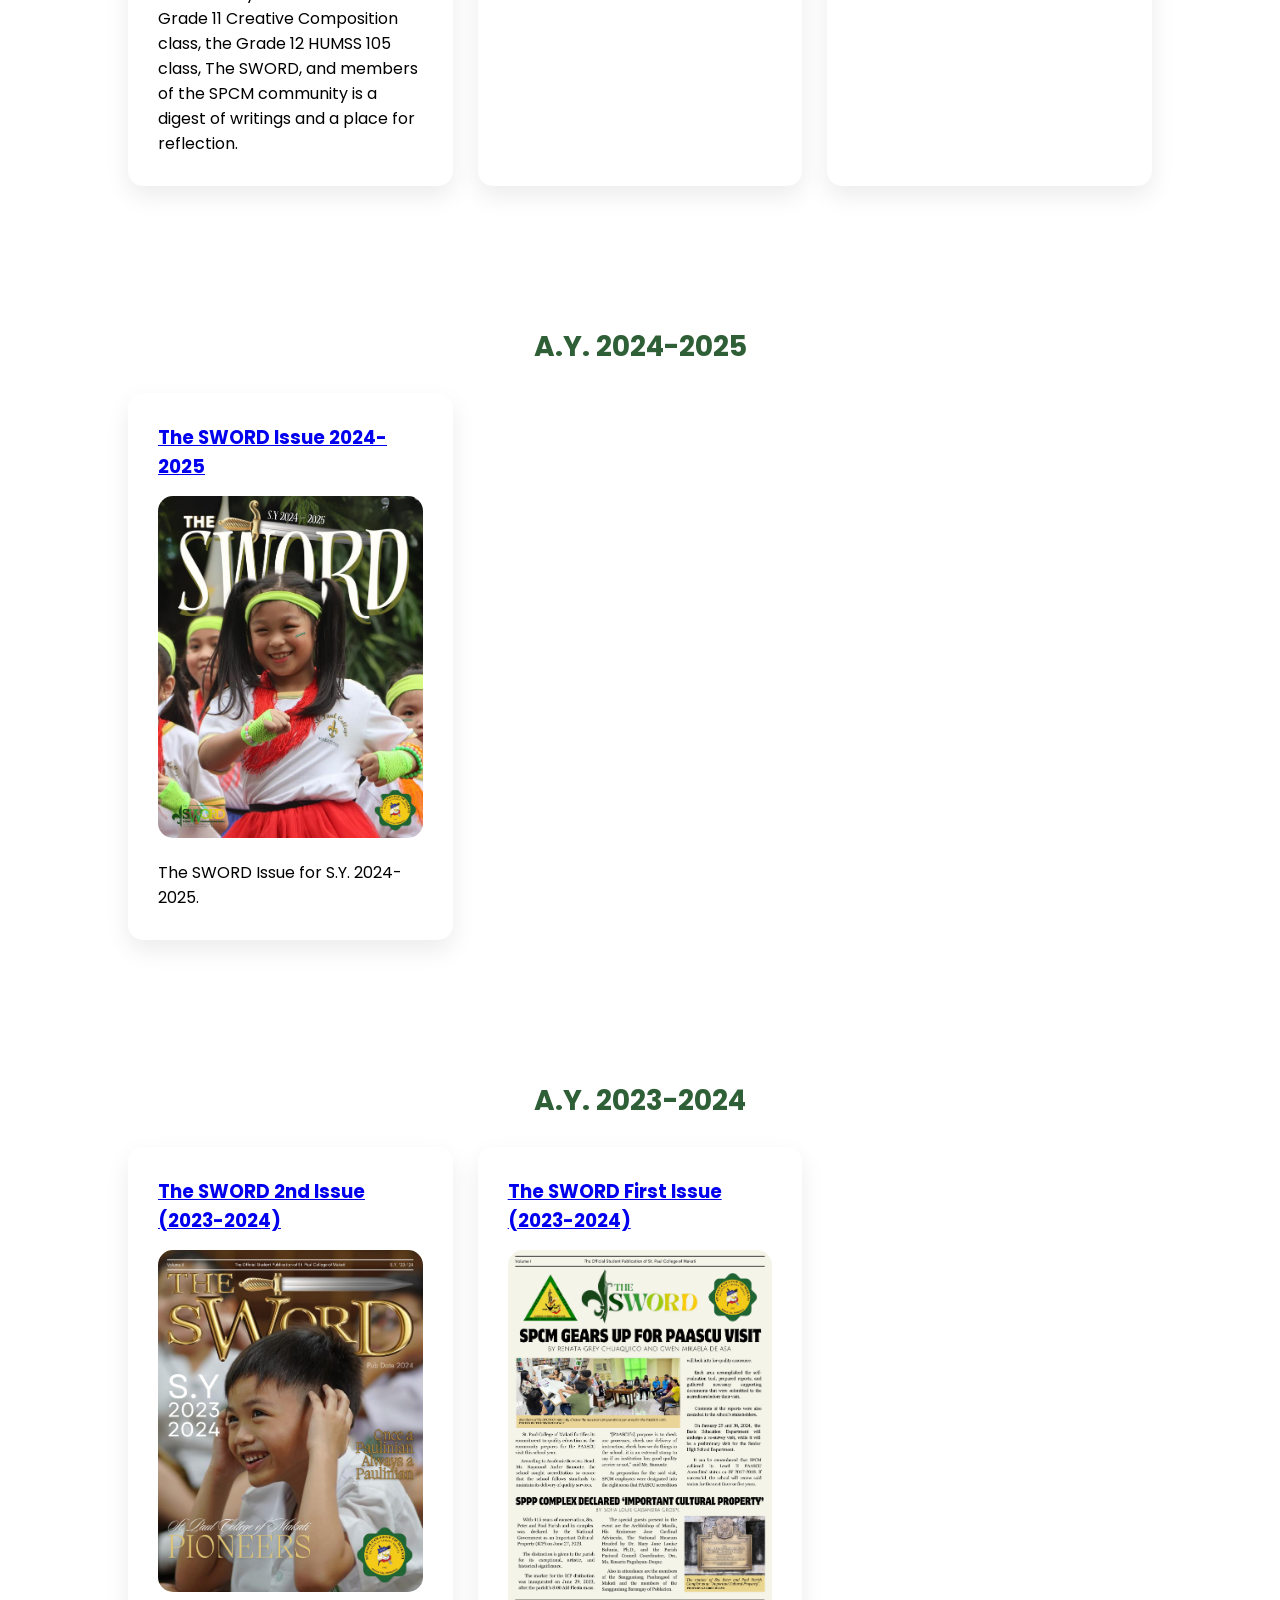
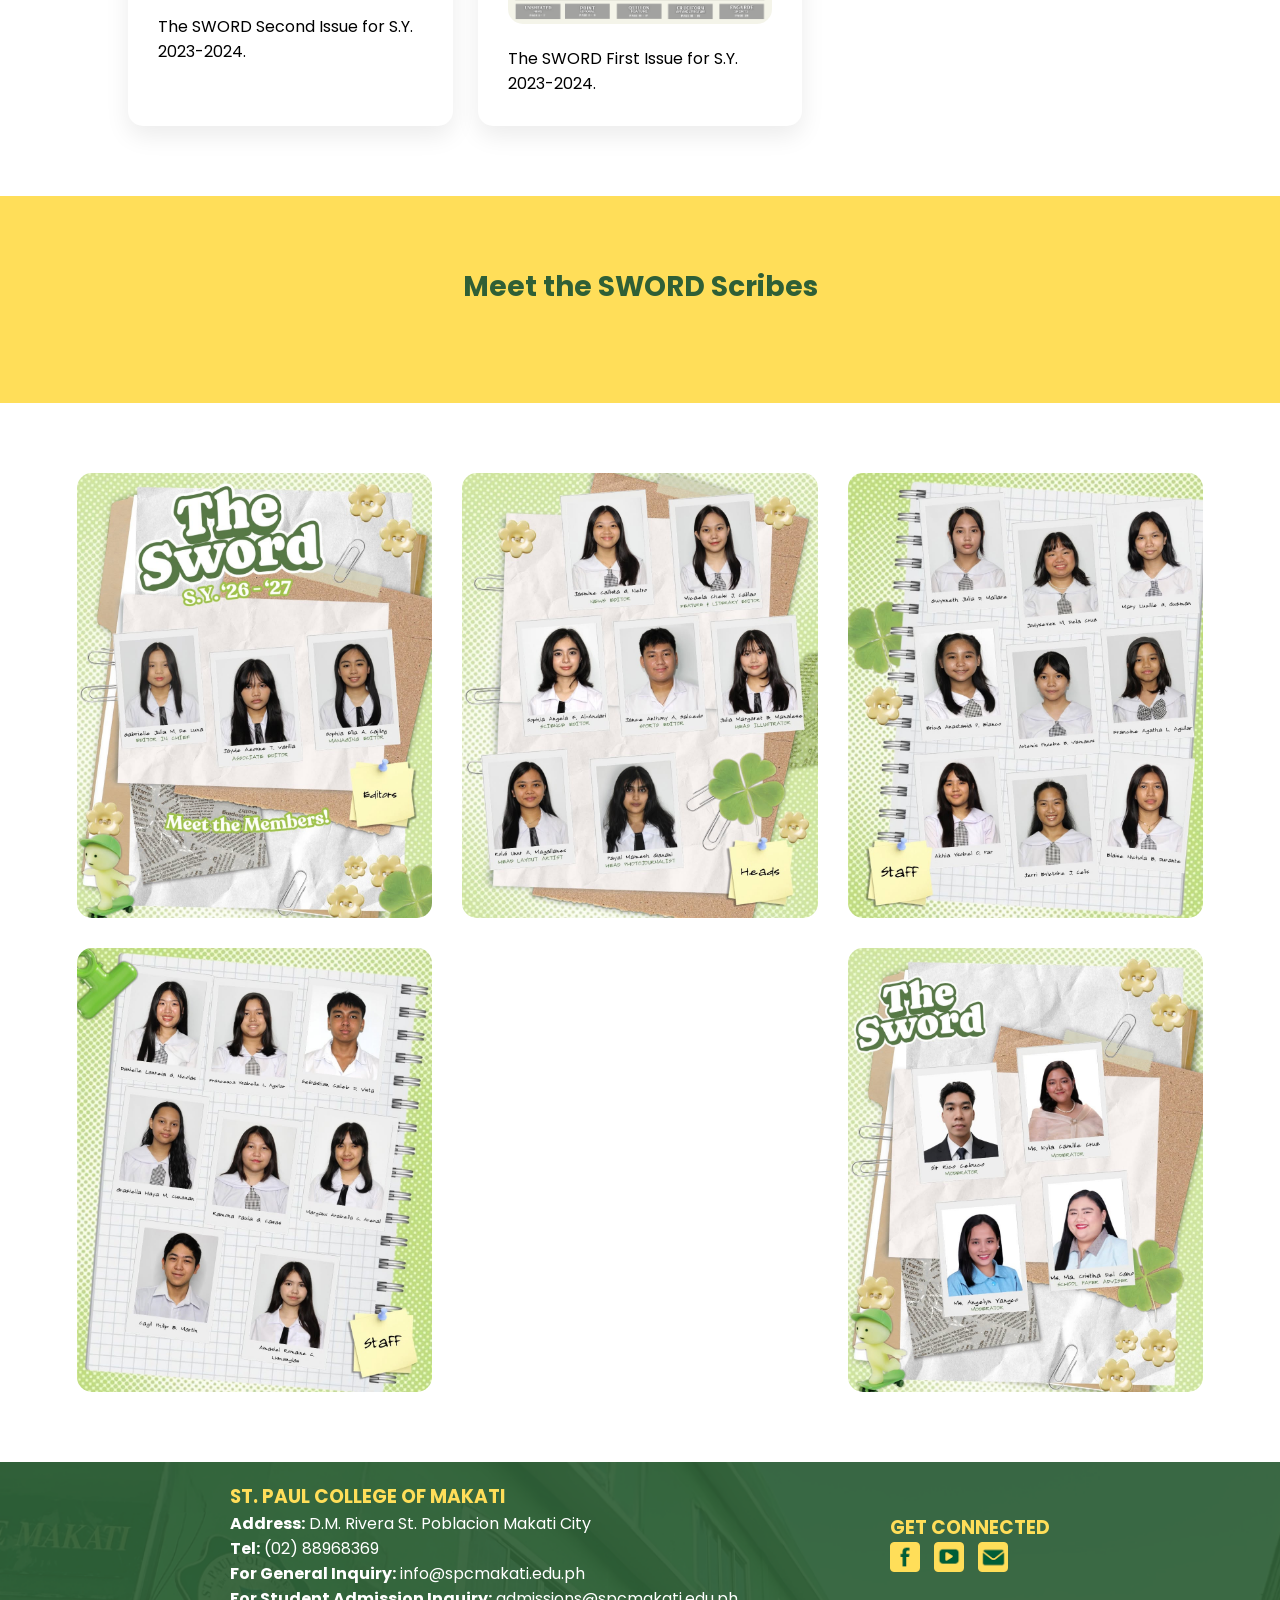
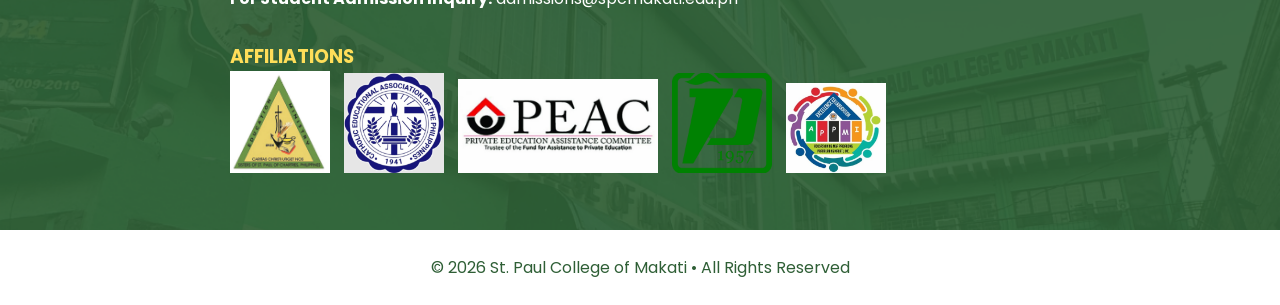
==== commit f28a3f56: "Padding update" ====
--- a/index.html
+++ b/index.html
@@ -70,7 +70,7 @@
 
             <div class="card">
                 <h3><a href="./sword/CCOM_E-BOOK.html">From the Ashes: The Stages of Hope</a></h3>
-                <img class="card-sisters-img" src="sword/CCOM_E-BOOK/1.png" alt="From The Ashes">
+                <img class="card-sisters-img sword-gallery-img" src="sword/CCOM_E-BOOK/1.png" alt="From The Ashes">
                 <p>We excitedly unveil the new e-book, “From the Ashes: The Stages of Hope”. This digital interactive
                     e-book, creatively authored by the SY 2025–2026’s Grade 11 Creative Composition class, the Grade 12
                     HUMSS 105 class, The SWORD, and members of the SPCM community is a digest of writings and a place
@@ -79,7 +79,7 @@
 
             <div class="card">
                 <h3><a href="./sword/The_SWORD_2nd_Issue_25-26.html">The SWORD 2nd Issue (2025-2026)</a></h3>
-                <img class="card-sisters-img" src="sword/The_SWORD_2nd_Issue_'25-'26/1.png"
+                <img class="card-sisters-img sword-gallery-img" src="sword/The_SWORD_2nd_Issue_'25-'26/1.png"
                     alt="The SWORD 2nd Issue (2025-2026)">
                 <p>As the school year ends, the Scribes made it their mission to tell meaningful stories across the
                     school and the community. Guided by Paulinian spirit, integrity, and values, the second issue made
@@ -88,7 +88,7 @@
 
             <div class="card">
                 <h3><a href="./sword/The_SWORD_First_Issue_25-26.html">SWORD First Issue (July-November 2025)</a></h3>
-                <img class="card-sisters-img" src="sword/The_SWORD_First_Issue_'25-'26/1.png"
+                <img class="card-sisters-img sword-gallery-img" src="sword/The_SWORD_First_Issue_'25-'26/1.png"
                     alt="SWORD First Issue (July-November 2025) ">
                 <p>Dive into the truth, magnify deep perspectives, and explore the stories that matter, written by the
                     voices of the Paulinian scribes.</p>
@@ -103,13 +103,13 @@
 
             <div class="card">
                 <h3><a href="./sword/The_SWORD_Issue_24-25.html">The SWORD Issue 2024-2025</a></h3>
-                <img class="card-sisters-img" src="sword/The_SWORD_Issue_24-25/1.png"
+                <img class="card-sisters-img sword-gallery-img" src="sword/The_SWORD_Issue_24-25/1.png"
                     alt="SWORD Issue (2024-2025)">
                 <p>The SWORD Issue for S.Y. 2024-2025.</p>
             </div>
 
-            <div class="card"></div>
-            <div class="card"></div>
+            <div></div>
+            <div></div>
 
         </div>
     </section>
@@ -120,17 +120,17 @@
 
             <div class="card">
                 <h3><a href="./sword/The_SWORD_2nd_Issue_23-24.html">The SWORD 2nd Issue (2023-2024)</a></h3>
-                <img class="card-sisters-img" src="sword/The_SWORD_2nd_Issue_23-24/1.png" alt="The SWORD 2nd Issue 23-24">
+                <img class="card-sisters-img sword-gallery-img" src="sword/The_SWORD_2nd_Issue_23-24/1.png" alt="The SWORD 2nd Issue 23-24">
                 <p>The SWORD Second Issue for S.Y. 2023-2024.</p>
             </div>
 
             <div class="card">
                 <h3><a href="./sword/The_SWORD_First_Issue_23-24.html">The SWORD First Issue (2023-2024)</a></h3>
-                <img class="card-sisters-img" src="sword/The_SWORD_First_Issue_23-24/1.png" alt="The SWORD First Issue 23-24">
+                <img class="card-sisters-img sword-gallery-img" src="sword/The_SWORD_First_Issue_23-24/1.png" alt="The SWORD First Issue 23-24">
                 <p>The SWORD First Issue for S.Y. 2023-2024.</p>
             </div>
 
-            <div class="card"></div>
+            <div></div>
 
         </div>
     </section>    
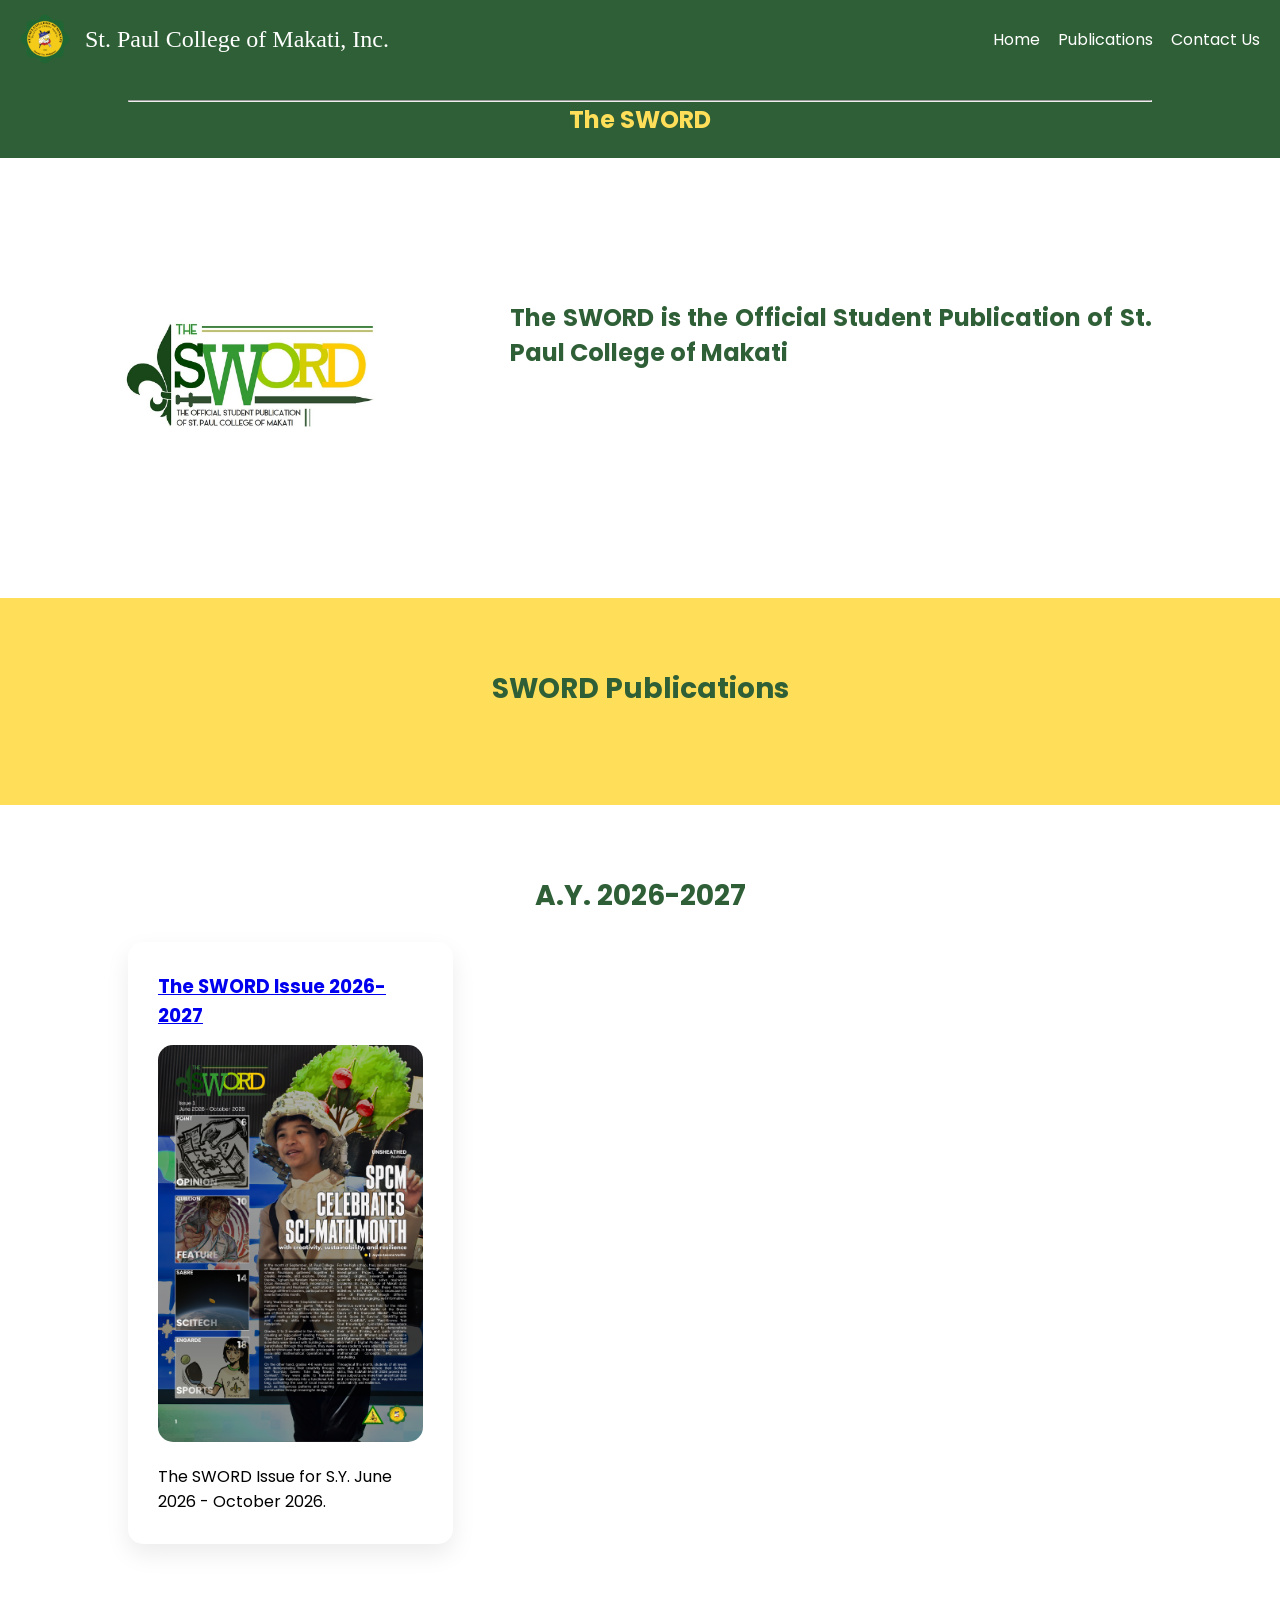
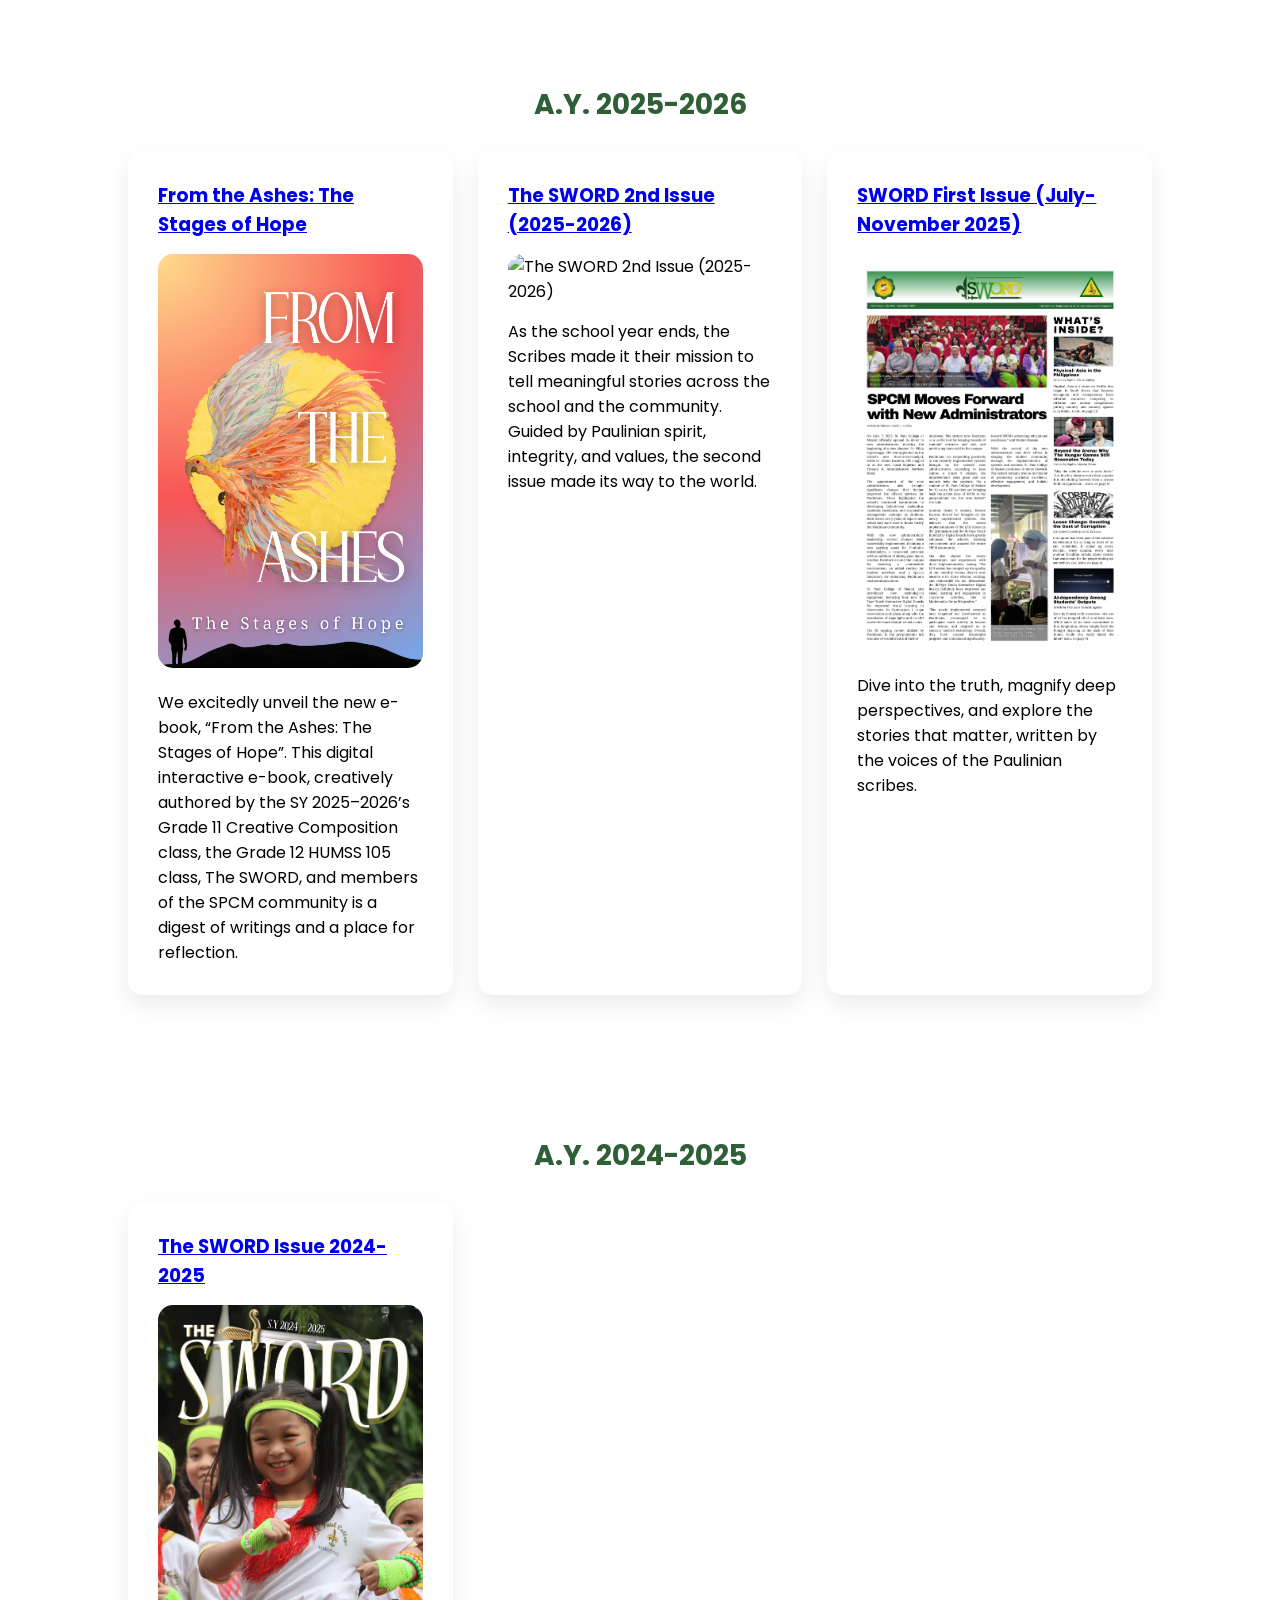
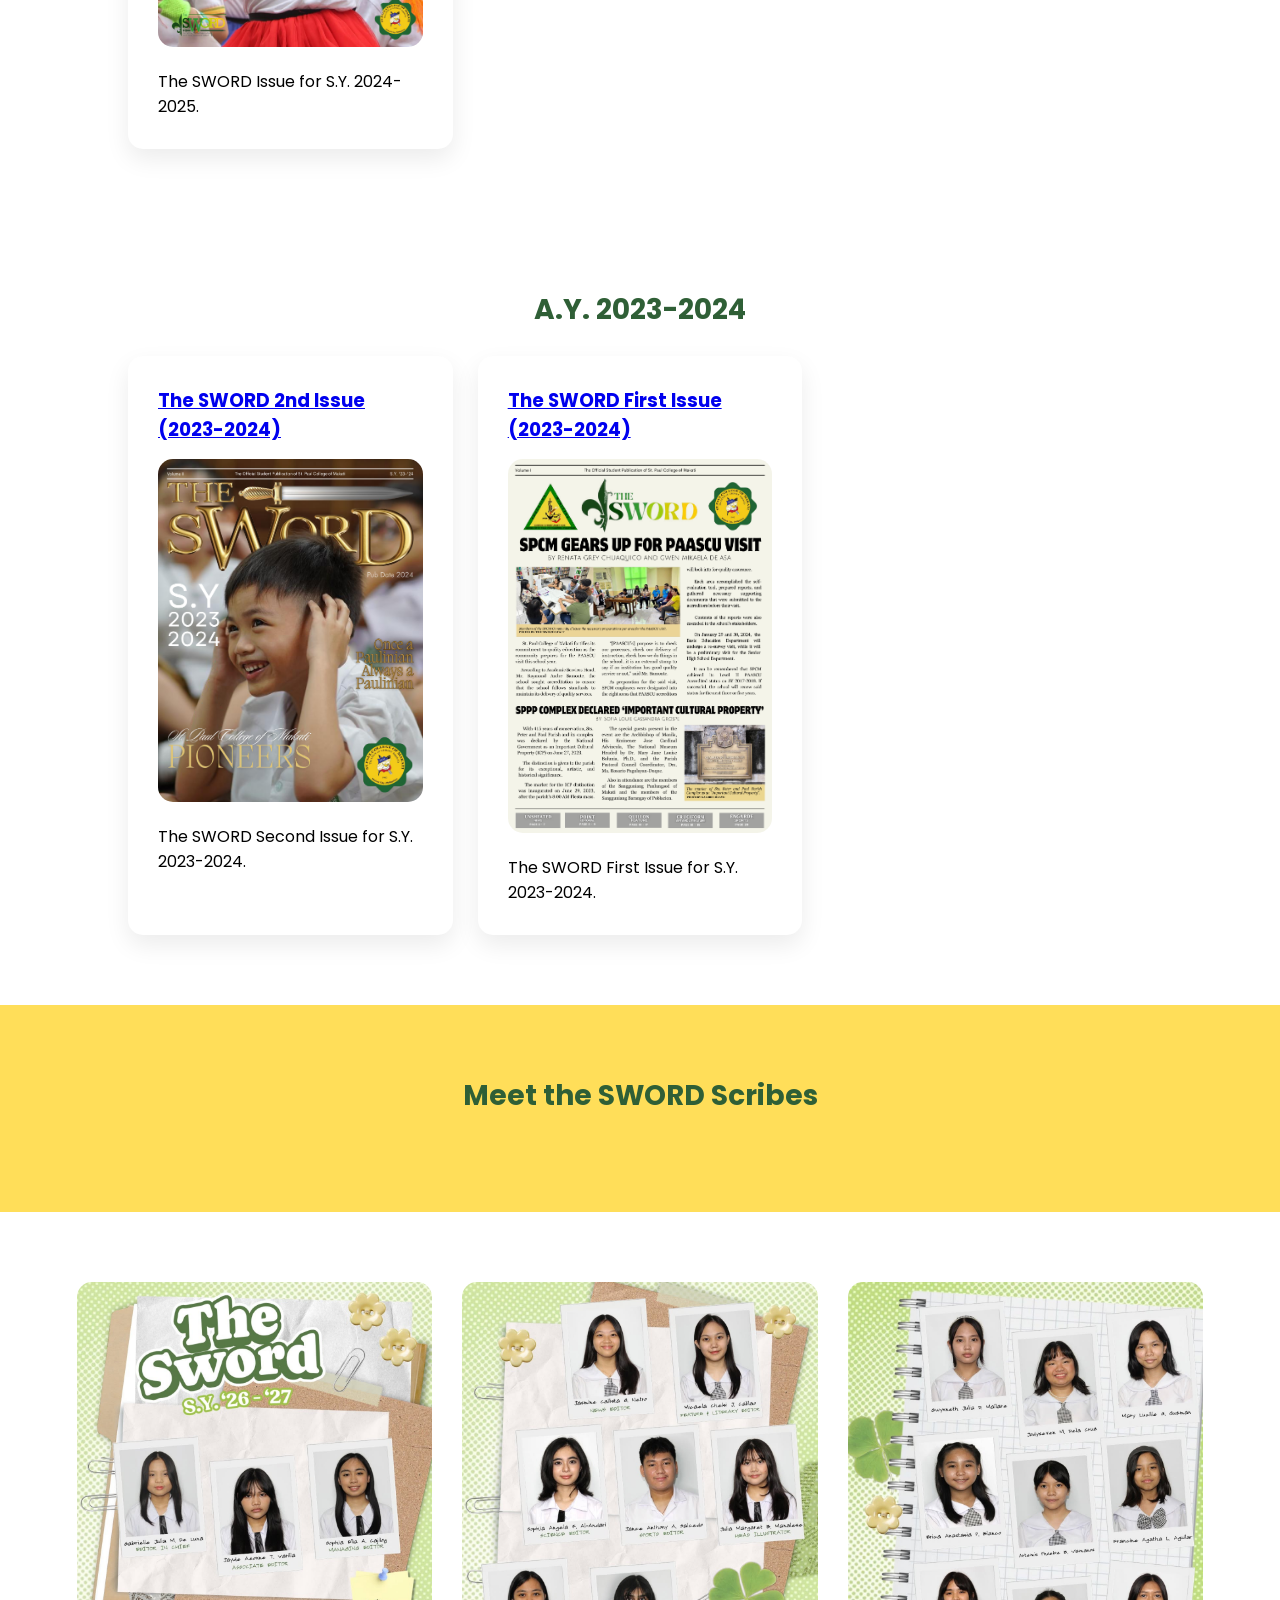
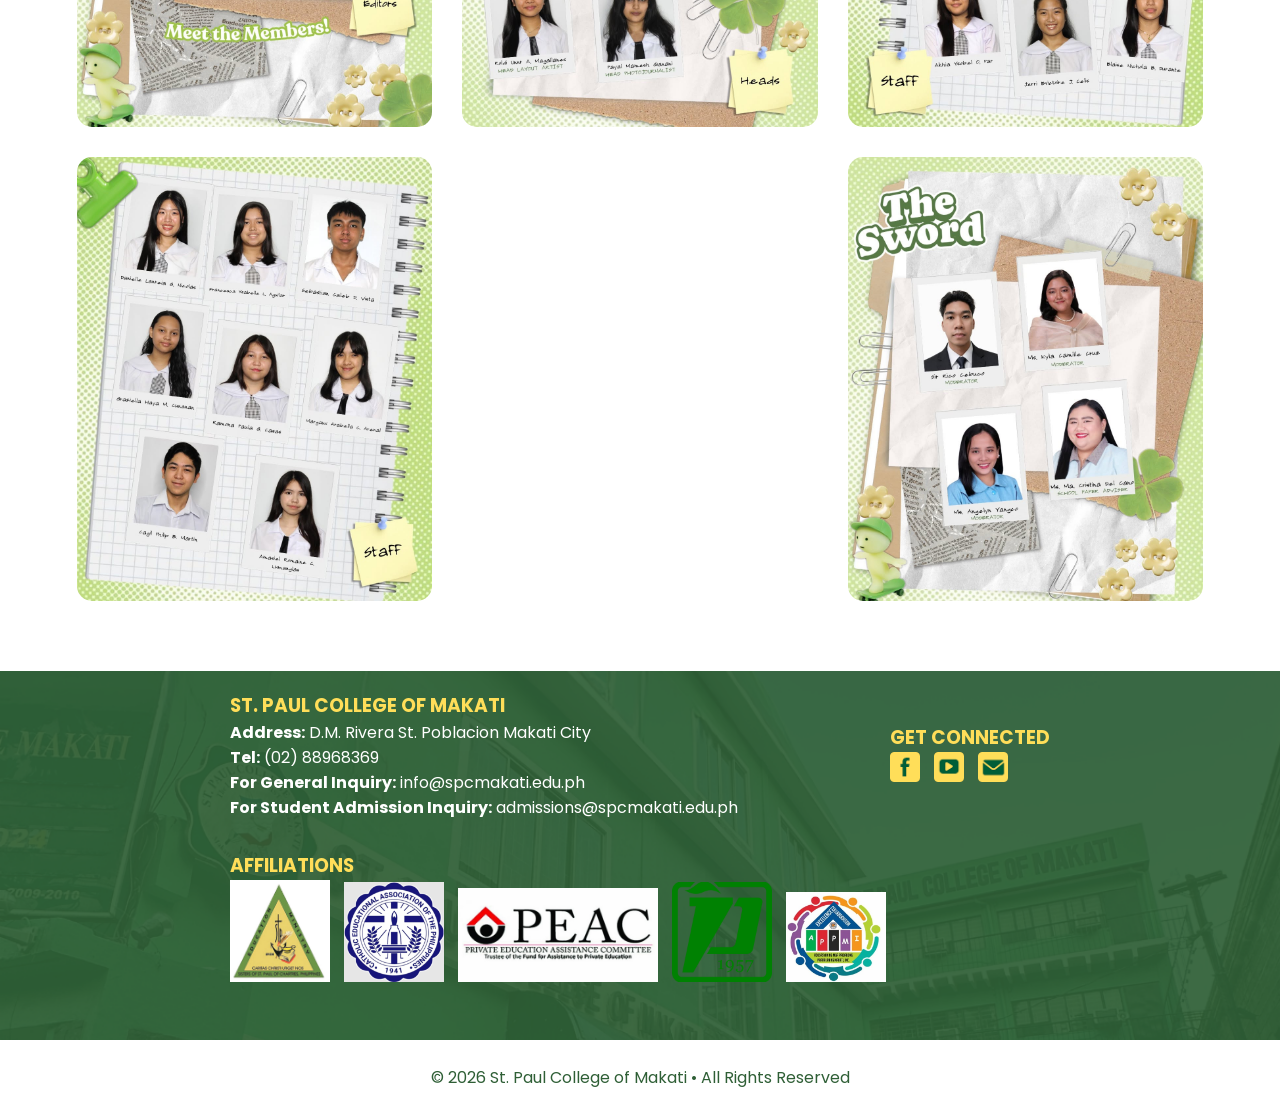
==== commit aa253982: "2026-2027 Issue added" ====
--- a/index.html
+++ b/index.html
@@ -65,6 +65,23 @@
     </section>
 
     <section>
+        <h3 class="maincaption textgreen">A.Y. 2026-2027</h3>
+        <div class="cards">
+
+            <div class="card">
+                <h3><a href="./sword/The_SWORD_1st_Issue_26-27.html">The SWORD Issue 2026-2027</a></h3>
+                <img class="card-sisters-img sword-gallery-img" src="sword/SWORD_1st_Issue_'26-'27/1.png"
+                    alt="SWORD Issue (June 2026 - October 2026">
+                <p>The SWORD Issue for S.Y. June 2026 - October 2026.</p>
+            </div>
+
+            <div></div>
+            <div></div>
+
+        </div>
+    </section>
+
+    <section>
         <h3 class="maincaption textgreen">A.Y. 2025-2026</h3>
         <div class="cards">
 
